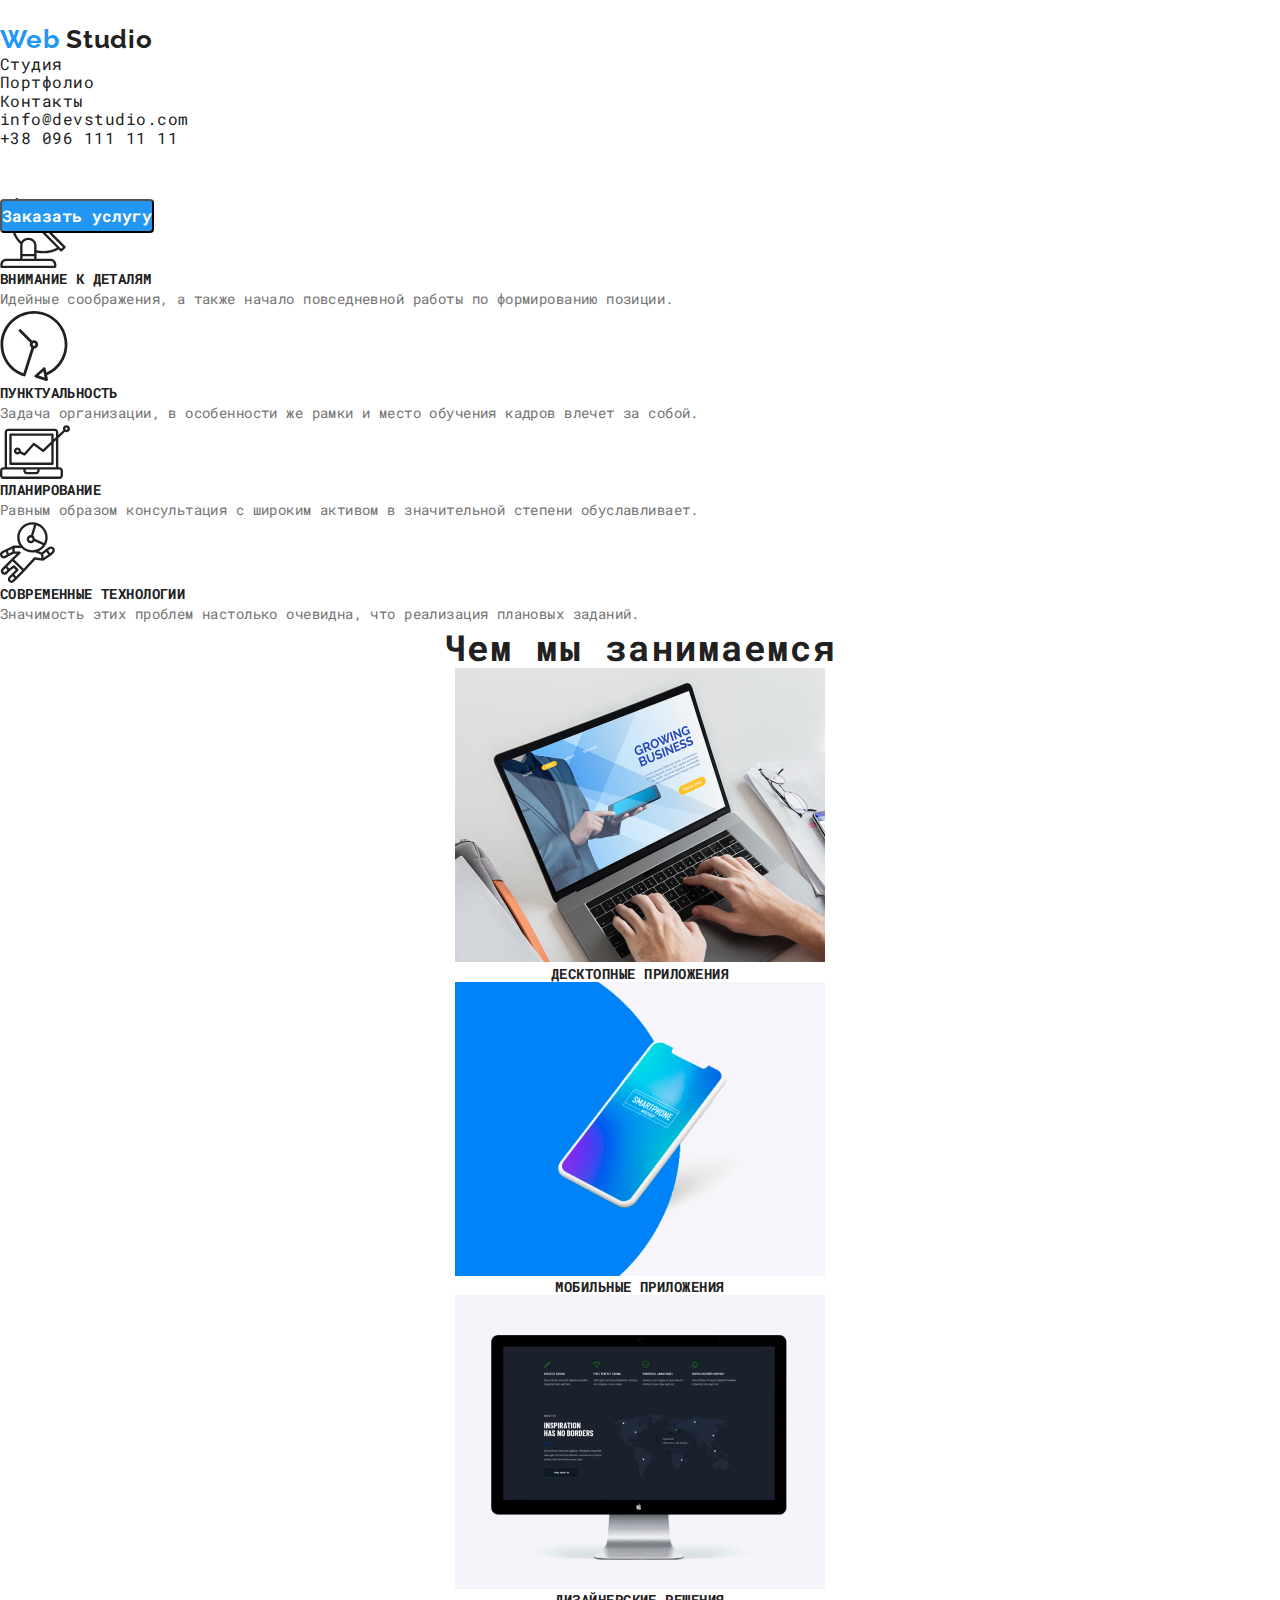
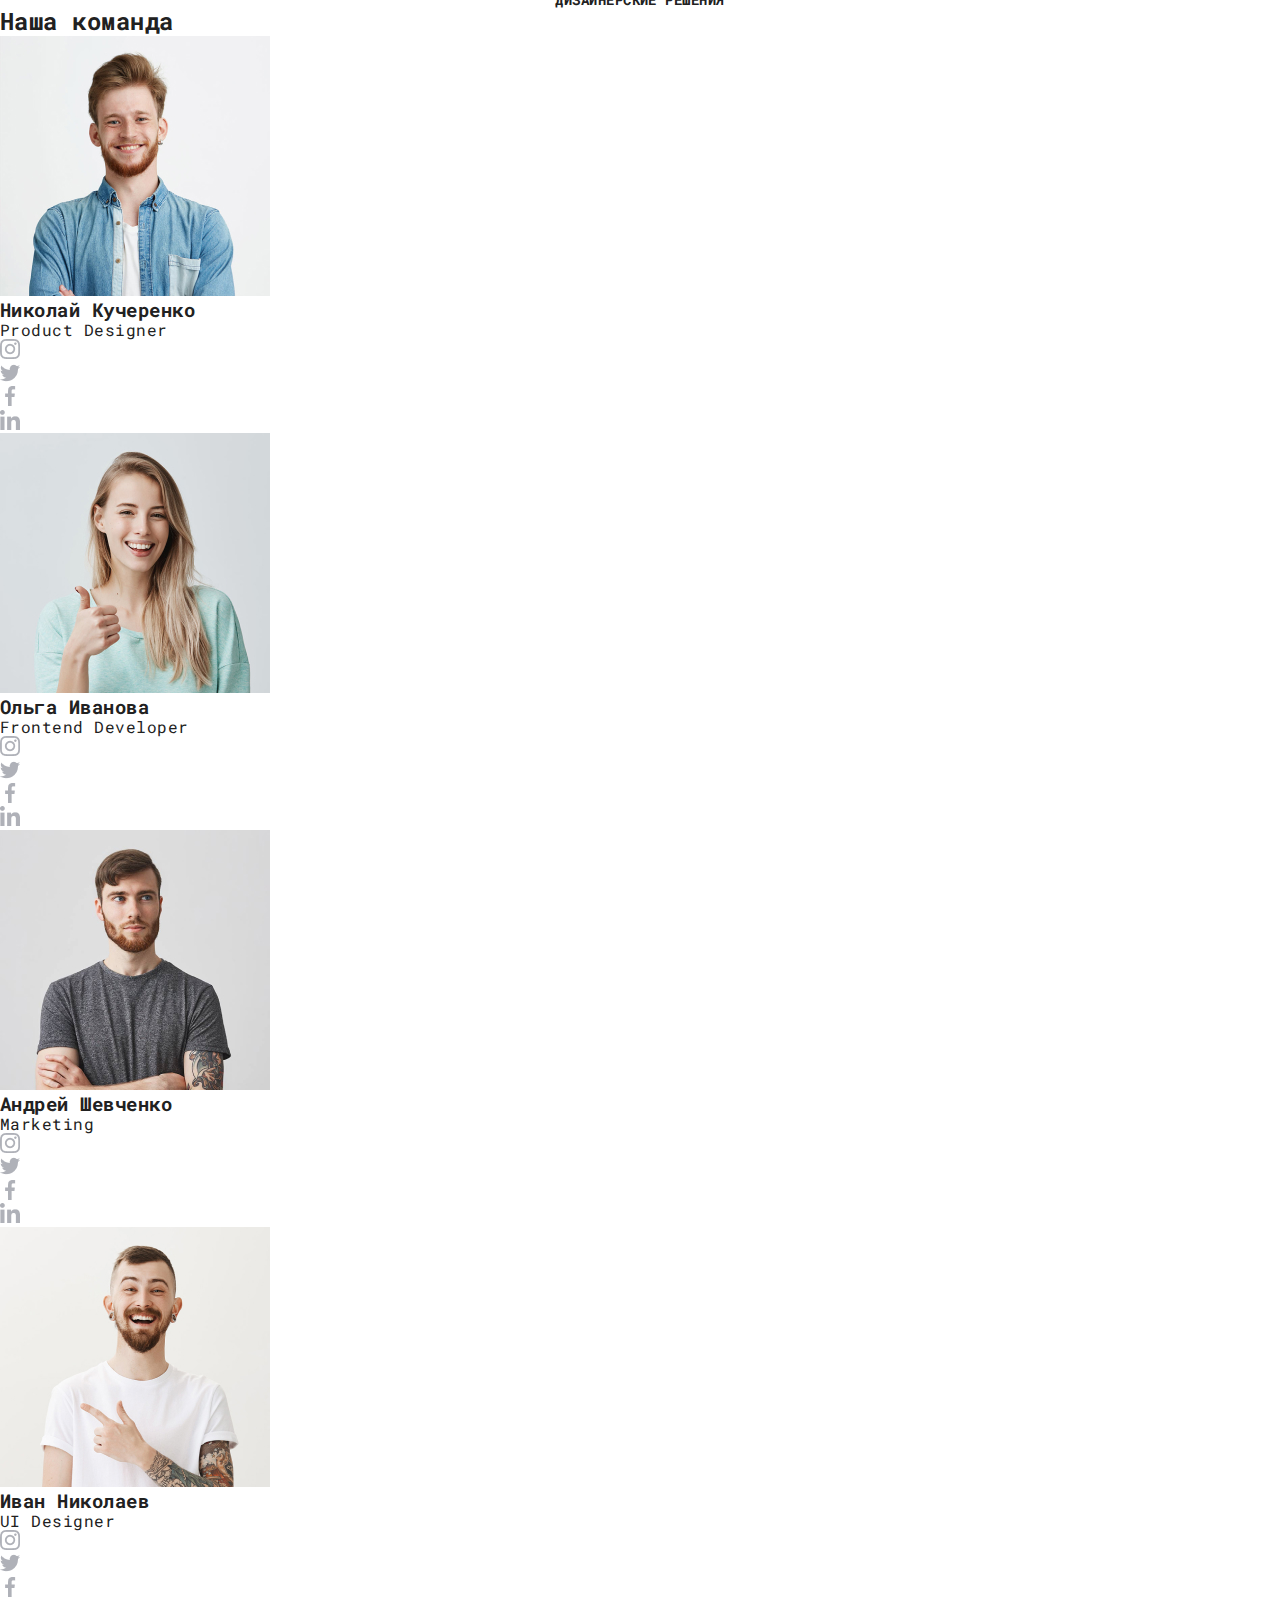
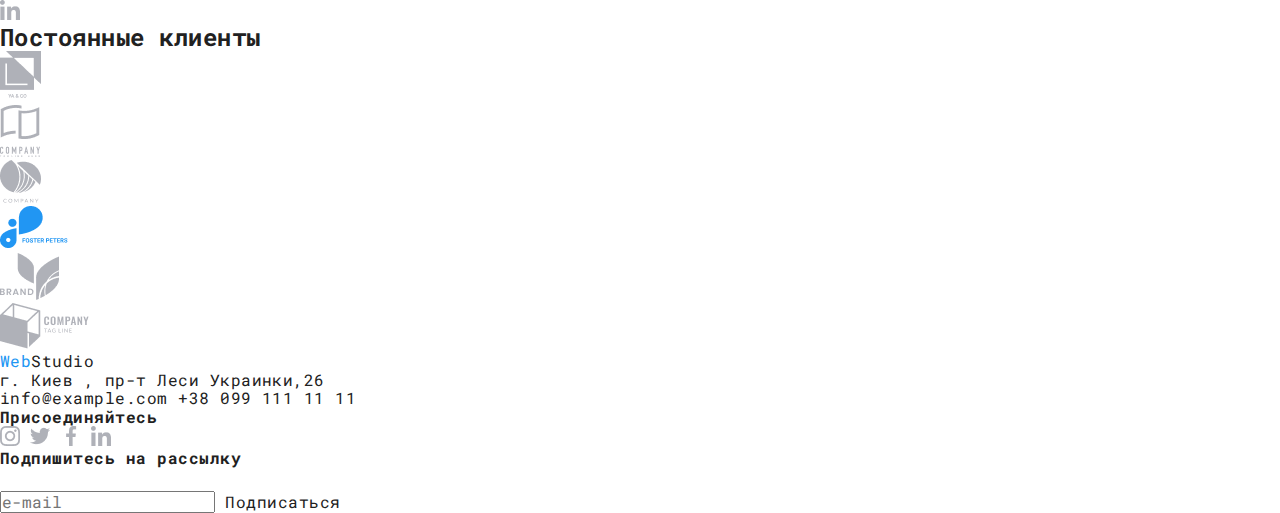
==== index.html @ 02b940c7 "make benefits class" ====
<!DOCTYPE html>
<html lang="ru">
<head>
    <meta charset="UTF-8" />
    <meta name="viewport" content="width=device-width, initial-scale=1.0" />
    <meta http-equiv="X-UA-Compatible" content="ie=edge" />
    <link rel="icon" href="./favicon.ico" type="image/x-icon">
    <link href="https://fonts.googleapis.com/css2?family=Raleway:wght@700&family=Roboto+Mono:wght@400;700&display=swap" rel="stylesheet">
    <link rel="stylesheet" href="./css/normalize.css">
    <link rel="stylesheet" href="./css/style.css">
    <title>Web Studio</title>
</head>
<body>
    <!-- Шапка сайту -->
    <header>
    <nav>
        <div class="logo">
            <!-- <img src="./images/logo.svg" alt="Логотип компанії" /> -->
            <a href="index.html" title="Main page">
                <span class="web">Web</span>
                <span class="studio">Studio</span>
            </a>
        </div>
        <ul class="list">
            <li><a href="https://ljubik.github.io/goit-markup-hw-02/index.html">Cтудия</a></li>
            <li><a href="portfolio.html">Портфолио</a></li>
            <li><a href="#contacts">Контакты</a></li>
        </ul>
        <ul class="link-contact">
            <li><a href="mailto:info@devstudio.com">info@devstudio.com</a></li>
            <li><a href="tel:+380961111111">+38 096 111 11 11</a></li>
        </ul>
    </nav>

    <section class="hero" title="Order a service">
        <!-- Тут буде стилями реалізований малюнок фону  Header_img.png-->
        <div class="wrapper">
            <h1 class="hero-high-text">Эффективные решения для вашего бизнеса</h1>
            <button class="btn-hero">Заказать услугу</button>
        </div>
    </section>
   </header>
   <!-- Основний контент -->
    <main>
        <section class="benefits" title="Benefits">
            <div class="rectangle1">
                <svg width="66" height="70" viewBox="0 0 66 70" fill="none" xmlns="http://www.w3.org/2000/svg">
                    <path
                        d="M65.3163 48.3385L46.8468 29.7337L48.8966 19.6373C49.4256 19.8438 49.9879 19.9517 50.5556 19.9558H50.5696C53.1777 19.9866 55.3169 17.8974 55.3479 15.2893C55.3788 12.6812 53.2894 10.542 50.6813 10.5111C48.0732 10.4803 45.934 12.5695 45.9031 15.1776C45.8965 15.7357 45.9888 16.2905 46.176 16.8163L35.326 18.1405L17.6276 0.35C17.4105 0.128479 17.1141 0.00247917 16.804 0C16.4977 0.00160417 16.2044 0.123521 15.9873 0.3395L12.6786 3.6295C12.2232 4.08508 12.2232 4.82358 12.6786 5.27917L14.459 7.08517C7.56162 19.7681 9.80191 35.4741 19.9703 45.7228C20.0636 45.8121 20.1718 45.8843 20.29 45.9363C20.2165 46.3311 20.1781 46.7317 20.1756 47.1333V60.6667H6.17562C2.95562 60.6705 0.346077 63.28 0.342285 66.5V68.8333C0.342285 69.4776 0.86466 70 1.50895 70H55.1756C55.8199 70 56.3423 69.4776 56.3423 68.8333V66.5C56.3385 63.28 53.729 60.6705 50.509 60.6667H36.509V54.6688C38.7021 55.1288 40.9367 55.3633 43.1776 55.3688C48.5548 55.363 53.8464 54.0225 58.5776 51.4675L60.3673 53.2677C60.5844 53.4892 60.8808 53.6152 61.191 53.6177C61.4972 53.6161 61.7905 53.4941 62.0076 53.2782L65.3163 49.9882C65.7717 49.5326 65.7717 48.7941 65.3163 48.3385ZM48.9246 13.6348C49.8383 12.726 51.3157 12.7301 52.2244 13.6437C53.1332 14.5574 53.1291 16.0348 52.2155 16.9435C51.7781 17.3785 51.1864 17.6226 50.5695 17.6225H50.5625C49.2739 17.6158 48.2345 16.5658 48.2412 15.2771C48.2445 14.6602 48.4918 14.0699 48.9291 13.6348H48.9246ZM46.1783 21.301L44.8693 27.7445L42.298 25.158L46.1783 21.301ZM44.853 19.3282L40.653 23.5037L37.4038 20.237L44.853 19.3282ZM50.509 63C52.442 63 54.009 64.567 54.009 66.5V67.6667H2.67562V66.5C2.67562 64.567 4.2426 63 6.17562 63H50.509ZM34.1756 58.3333V60.6667H22.509V58.3333H34.1756ZM22.509 56V47.1333C22.509 44.303 25.1258 42 28.3423 42C31.5588 42 34.1756 44.303 34.1756 47.1333V56H22.509ZM36.509 52.29V47.1333C36.509 43.0162 32.8456 39.6667 28.3423 39.6667C25.4306 39.622 22.7079 41.1041 21.165 43.5738C12.2887 34.2249 10.2899 20.2875 16.1805 8.82073L56.872 49.7455C50.5886 52.9419 43.3857 53.8418 36.509 52.29ZM61.2038 50.7943L59.56 49.1412L16.7923 6.11567L15.1415 4.46133L16.7923 2.81633L34.15 20.272C34.1581 20.272 34.1628 20.2872 34.171 20.293L62.8593 49.1493L61.2038 50.7943Z"
                        fill="#212121" />
                </svg>
                <h3>Внимание к деталям
                </h3>
                <p>Идейные соображения, а также начало повседневной работы по формированию позиции.</p>
            </div>
            <div class="rectangle1">
                <svg width="68" height="70" viewBox="0 0 68 70" fill="none" xmlns="http://www.w3.org/2000/svg">
                    <path
                        d="M67.4614 33.4715C67.4576 14.9819 52.4656 -0.00373771 33.9754 6.99302e-07C15.4858 0.00373911 0.500169 14.9963 0.503907 33.4859C0.507111 48.0502 9.92522 60.9413 23.7995 65.3713C23.9319 65.413 24.0697 65.4343 24.2081 65.4338C24.4719 65.4333 24.7304 65.3628 24.9573 65.2287C25.2527 65.0541 25.4732 64.7764 25.5768 64.449L34.0315 37.6521C36.3429 37.6404 38.2068 35.7568 38.1945 33.4459C38.1827 31.1345 36.2997 29.2706 33.9883 29.2824C33.3666 29.285 32.753 29.4282 32.1944 29.7011L21.0251 18.5302C20.4707 17.9951 19.5879 18.0106 19.0528 18.5644C18.5305 19.1054 18.5305 19.962 19.0528 20.503L30.2162 31.6792C29.3596 33.4277 29.8493 35.5383 31.3895 36.7303L23.3338 62.2647C7.41354 56.4002 -0.738311 38.7405 5.12618 22.8203C10.9907 6.90002 28.6503 -1.25183 44.5706 4.61266C60.4909 10.4771 68.6427 28.1374 62.7782 44.0571C59.913 51.8351 54.0261 58.1252 46.4548 61.4989L45.5842 57.3989C45.4251 56.6454 44.6844 56.1636 43.9308 56.3233C43.6931 56.3741 43.4726 56.4857 43.291 56.6475L34.8978 64.1409C34.322 64.653 34.2708 65.5347 34.7835 66.1105C34.9501 66.2974 35.1637 66.4362 35.403 66.5126L46.1188 69.9327C46.8521 70.1682 47.6377 69.765 47.8732 69.0312C47.948 68.7994 47.9603 68.5527 47.9101 68.3145L47.0545 64.2915C59.4452 59.0678 67.4902 46.918 67.4614 33.4715ZM33.9829 32.0766C34.753 32.0766 35.3779 32.7014 35.3779 33.4715C35.3779 34.2422 34.753 34.8665 33.9829 34.8665C33.2123 34.8665 32.588 34.2422 32.588 33.4715C32.588 32.7014 33.2123 32.0766 33.9829 32.0766ZM38.5774 64.5916L43.3551 60.3298L44.6737 66.543L38.5774 64.5916Z"
                        fill="#212121" />
                </svg>
                <h3>Пунктуальность
                </h3>
                <p>Задача организации, в особенности же рамки и место обучения кадров влечет за собой.</p>
            </div>
            <div class="rectangle1">
                <svg width="70" height="54" viewBox="0 0 70 54" fill="none" xmlns="http://www.w3.org/2000/svg">
                    <path
                        d="M3.49817 53.8865H59.4689C61.4007 53.8865 62.967 52.3201 62.967 50.3883V45.7241C62.967 43.7922 61.4007 42.2259 59.4689 42.2259H58.3028V13.1468L64.9262 6.87241C66.4635 7.63023 68.3242 7.17018 69.3302 5.78151C70.3369 4.3934 70.1957 2.48205 68.9966 1.25678C67.7975 0.031505 65.8901 -0.151261 64.4798 0.824059C63.0701 1.79995 62.569 3.64981 63.2933 5.2036L58.3028 9.93444V7.2442C58.3028 5.31235 56.7365 3.74603 54.8046 3.74603H8.16239C6.23054 3.74603 4.66422 5.31235 4.66422 7.2442V42.2259H3.49817C1.56632 42.2259 0 43.7922 0 45.7241V50.3883C0 52.3201 1.56632 53.8865 3.49817 53.8865ZM66.4652 2.57998C67.1091 2.57998 67.6312 3.10208 67.6312 3.74603C67.6312 4.38998 67.1091 4.91209 66.4652 4.91209C65.8212 4.91209 65.2991 4.38998 65.2991 3.74603C65.2991 3.10208 65.8212 2.57998 66.4652 2.57998ZM6.99634 7.2442C6.99634 6.60025 7.51844 6.07814 8.16239 6.07814H54.8046C55.4486 6.07814 55.9707 6.60025 55.9707 7.2442V12.1413L53.6386 14.3573V9.57631C53.6386 8.93236 53.1165 8.41026 52.4725 8.41026H10.4945C9.85055 8.41026 9.32845 8.93236 9.32845 9.57631V38.7277C9.32845 39.3717 9.85055 39.8938 10.4945 39.8938H52.4725C53.1165 39.8938 53.6386 39.3717 53.6386 38.7277V17.5651L55.9707 15.3554V42.2259H6.99634V7.2442ZM17.4908 22.4029C15.9131 22.3984 14.5279 23.4494 14.1083 24.9702C13.6886 26.491 14.3383 28.104 15.6951 28.909C17.0513 29.7141 18.7793 29.512 19.9129 28.4148L23.9662 30.4486C24.4371 30.6843 25.0081 30.5739 25.3583 30.1804L33.9745 20.487L42.4443 26.8337C42.8987 27.1742 43.5329 27.1378 43.9452 26.7477L51.3065 19.7748V37.5617H11.6606V10.7424H51.3065V16.5618L43.0564 24.3746L34.5154 17.9716C34.0303 17.6083 33.3476 17.6766 32.9445 18.1293L24.2099 27.9571L20.9446 26.3241C20.9685 26.1841 20.9833 26.0429 20.989 25.9011C20.989 23.9693 19.4227 22.4029 17.4908 22.4029ZM18.6569 25.9011C18.6569 26.5451 18.1348 27.0672 17.4908 27.0672C16.8469 27.0672 16.3248 26.5451 16.3248 25.9011C16.3248 25.2572 16.8469 24.735 17.4908 24.735C18.1348 24.735 18.6569 25.2572 18.6569 25.9011ZM25.6532 44.558H37.3138V45.7241C37.3138 46.368 36.7917 46.8901 36.1477 46.8901H26.8193C26.1753 46.8901 25.6532 46.368 25.6532 45.7241V44.558ZM2.33211 45.7241C2.33211 45.0801 2.85422 44.558 3.49817 44.558H23.3211V45.7241C23.3211 47.6559 24.8874 49.2222 26.8193 49.2222H36.1477C38.0796 49.2222 39.6459 47.6559 39.6459 45.7241V44.558H59.4689C60.1128 44.558 60.6349 45.0801 60.6349 45.7241V50.3883C60.6349 51.0322 60.1128 51.5543 59.4689 51.5543H3.49817C2.85422 51.5543 2.33211 51.0322 2.33211 50.3883V45.7241Z"
                        fill="#212121" />
                </svg>
                <h3>
                    Планирование
                </h3>
                <p>Равным образом консультация с широким активом в значительной степени обуславливает.</p>
            </div>
            <div class="rectangle1">
                <svg width="55" height="61" viewBox="0 0 55 61" fill="none" xmlns="http://www.w3.org/2000/svg">
                    <path
                        d="M54.0635 25.9739C53.4347 25.1257 52.5119 24.5797 51.4642 24.4326C50.4118 24.2833 49.3734 24.5598 48.5334 25.2026L45.7952 27.3014L45.794 27.3027L41.6428 30.4025L38.6724 29.2195C43.9691 26.843 47.6711 21.5451 47.6711 15.3943C47.6711 7.03147 40.8401 0.227417 32.4436 0.227417C24.047 0.227417 17.2161 7.03147 17.2161 15.3943C17.2161 18.4254 18.1226 21.244 19.6662 23.6158L13.6204 23.5633C13.6168 23.5633 13.6134 23.5633 13.6099 23.5633C13.5911 23.5633 13.5761 23.5726 13.5586 23.5739C13.4431 23.5785 13.3298 23.6019 13.2191 23.6416C13.1911 23.6521 13.162 23.658 13.1352 23.6707C13.1212 23.6765 13.1071 23.6776 13.0932 23.6846L6.02075 27.1765C6.01952 27.1765 6.01843 27.1765 6.01843 27.1776L1.8766 29.1693C1.83107 29.1891 1.78445 29.2159 1.73892 29.2463C0.0880191 30.3452 -0.474314 32.5037 0.429958 34.2676C0.911763 35.2057 1.73195 35.8964 2.73999 36.2125C3.12856 36.3338 3.52518 36.3934 3.91949 36.3934C4.55305 36.3934 5.18074 36.2382 5.75578 35.9314L8.79154 34.3167L13.7441 31.7594L16.7122 31.7418L4.80844 43.5884C4.80735 43.5897 4.80612 43.5897 4.80489 43.5908L1.87647 46.5074C1.18466 47.1958 0.8043 48.1092 0.8043 49.0835C0.8043 50.0566 1.18466 50.9723 1.87647 51.6619C2.587 52.3689 3.52149 52.7236 4.45598 52.7236C5.3917 52.7236 6.32495 52.3689 7.03782 51.6619L9.91251 48.7989L13.7206 45.9556L15.6912 47.918L11.8375 51.7552C11.8364 51.7564 11.8352 51.7564 11.834 51.7575L8.90556 54.6742C8.21375 55.3626 7.8334 56.276 7.8334 57.2503C7.8334 58.2233 8.21375 59.1391 8.90556 59.8287C9.6161 60.5357 10.5518 60.8903 11.4863 60.8903C12.4208 60.8903 13.3565 60.5357 14.0681 59.8287L16.9977 56.912L21.6842 52.2453C21.6854 52.2441 21.6854 52.243 21.6865 52.2418L23.8951 50.0542L23.8869 50.046C23.9008 50.0321 23.9207 50.0273 23.9347 50.0123L35.2353 37.6349L42.8281 38.7153C42.8829 38.7235 42.9377 38.7269 42.9925 38.7269C43.1338 38.7269 43.2702 38.6931 43.402 38.643C43.4406 38.629 43.4743 38.6103 43.5106 38.5917C43.5526 38.5706 43.5968 38.559 43.6366 38.5322L50.6659 33.8655C50.6916 33.848 50.7055 33.82 50.73 33.8014C50.758 33.7793 50.793 33.77 50.8186 33.7454L53.5999 31.1401C55.0471 29.7841 55.2466 27.5628 54.0635 25.9739ZM4.66024 33.8722C4.28111 34.0753 3.85058 34.116 3.43878 33.9854C3.03039 33.8583 2.69912 33.5794 2.50538 33.2026C2.15305 32.5165 2.35718 31.6811 2.97433 31.2297L5.84793 29.8472L6.53974 31.869L6.83027 32.7183L4.66024 33.8722ZM12.3102 29.8741L8.92333 31.6241L8.36456 29.9907L7.96328 28.817L12.3967 26.6282L12.3102 29.8741ZM45.3402 15.3919C45.3402 17.4009 44.8607 19.2957 44.03 20.9908L34.8832 16.8363C34.7875 15.5821 34.1366 14.4843 33.1589 13.8005L36.3614 3.16856C41.5626 4.82302 45.3402 9.67524 45.3402 15.3919ZM19.5519 15.3919C19.5519 8.31596 25.3363 2.55837 32.446 2.55837C32.9991 2.55837 33.5403 2.60499 34.0759 2.67267L30.9433 13.0714C30.9014 13.0702 30.8617 13.0585 30.8185 13.0585C28.5597 13.0585 26.7222 14.8902 26.7222 17.142C26.7222 19.3936 28.5597 21.2254 30.8185 21.2254C32.3375 21.2254 33.65 20.3866 34.3582 19.1592L42.8073 22.9976C40.4564 26.1616 36.6938 28.2255 32.4459 28.2255C25.3363 28.2255 19.5519 22.4679 19.5519 15.3919ZM32.5814 17.142C32.5814 18.1068 31.7903 18.892 30.8185 18.892C29.8467 18.892 29.0556 18.1068 29.0556 17.142C29.0556 16.1771 29.8467 15.3919 30.8185 15.3919C31.7903 15.3919 32.5814 16.1771 32.5814 17.142ZM5.39183 50.0075C4.87503 50.5196 4.03843 50.5185 3.52286 50.0087C3.2743 49.7602 3.13785 49.4324 3.13785 49.0835C3.13785 48.7358 3.2743 48.408 3.52286 48.1619L5.6274 46.0653L7.48941 47.9192L5.39183 50.0075ZM12.4222 58.1744C11.9054 58.6865 11.0677 58.6878 10.552 58.1756C10.3034 57.927 10.1669 57.5993 10.1669 57.2504C10.1669 56.9027 10.3034 56.5749 10.552 56.3288L12.6579 54.2311L13.5388 55.1073L14.5211 56.085L12.4222 58.1744ZM20.0383 50.5862C20.0371 50.5873 20.036 50.5873 20.0348 50.5886L16.1742 54.4386L15.2933 53.5624L14.311 52.5847L18.168 48.7451C18.168 48.7451 18.168 48.7451 18.168 48.744C18.1692 48.7428 18.1703 48.7428 18.1715 48.7417C18.259 48.6542 18.3139 48.5492 18.3676 48.4454C18.3828 48.4151 18.4119 48.3894 18.4248 48.3579C18.461 48.2681 18.4667 48.1713 18.4808 48.0767C18.4878 48.023 18.5112 47.9729 18.5112 47.918C18.5112 47.8398 18.4831 47.764 18.4669 47.6869C18.4529 47.6169 18.4529 47.5457 18.426 47.4781C18.3817 47.3685 18.3058 47.2717 18.2265 47.1771C18.2044 47.1514 18.1962 47.1187 18.1717 47.0942C18.1717 47.0942 18.1717 47.0942 18.1705 47.0942C18.1692 47.0931 18.1692 47.0907 18.1681 47.0896L14.6529 43.5895C14.6156 43.5522 14.5677 43.537 14.5257 43.5056C14.464 43.4577 14.4045 43.4134 14.3356 43.3795C14.2691 43.3469 14.2014 43.327 14.1314 43.3083C14.0568 43.2872 13.9845 43.271 13.9063 43.2651C13.835 43.2604 13.7686 43.2674 13.6975 43.2756C13.6193 43.2849 13.5459 43.2954 13.47 43.3199C13.3964 43.3433 13.3312 43.3794 13.2635 43.4179C13.2203 43.4424 13.1714 43.4506 13.1305 43.481L9.25133 46.3767L7.28077 44.4144L12.5285 39.1946L22.0674 48.576L20.0383 50.5862ZM34.9544 35.2373C34.9207 35.2326 34.8891 35.2455 34.8553 35.2431C34.7701 35.2385 34.6885 35.2444 34.6034 35.2583C34.5369 35.2699 34.4739 35.2828 34.4108 35.3049C34.3362 35.3306 34.2685 35.3656 34.1996 35.4076C34.1343 35.4473 34.0748 35.4892 34.0176 35.5417C33.9896 35.5662 33.9558 35.578 33.9301 35.6059L23.6527 46.8621L14.185 37.5507L20.3825 31.386C20.8387 30.931 20.841 30.1924 20.386 29.7351C20.1562 29.5052 19.854 29.392 19.5519 29.3933V29.3922L14.6984 29.4213L14.7591 25.905L21.5492 25.9633C24.3166 28.7937 28.176 30.5589 32.446 30.5589C33.4027 30.5589 34.3361 30.4598 35.2448 30.2906C35.3323 30.3606 35.4186 30.4318 35.5284 30.4761L40.7995 32.5761L41.1331 34.2351L41.5228 36.1717L34.9544 35.2373ZM43.7944 35.6269L43.1096 32.219L46.2736 29.8565L47.102 30.9554L48.3445 32.6051L43.7944 35.6269ZM52.0055 29.4341L50.1726 31.1515L48.1356 28.4471L49.9544 27.053C50.2938 26.7917 50.7221 26.6855 51.1421 26.7403C51.5644 26.7998 51.9378 27.0203 52.1921 27.3621C52.6658 28.0003 52.5853 28.8905 52.0055 29.4341Z"
                        fill="#212121" />
                </svg>
                <h3>
                    Современные технологии
                </h3>
                <p>Значимость этих проблем настолько очевидна, что реализация плановых заданий.</p>
            </div>
        </section>

        <section class="we-do" title="What we do?">
            <h2>Чем мы занимаемся</h2>
            <figure>
                <img src="./images/box1.png" alt="Зображення ноутбука">
                    <figcaption>Десктопные приложения</figcaption>
            </figure>
            <figure>
                <img src="./images/box2.png" alt="Зображення мобільного">
                    <figcaption>Мобильные приложения</figcaption>
            </figure>
            <figure>
                <img src="./images/box3.png" alt="Зображення монітора">
                    <figcaption>Дизайнерские решения</figcaption>
            </figure>
        </section>

        <section class="team" title="Team">
            <h2>Наша команда</h2>
            <ul>
                <li>
            <div class="card">
                <img src="./images/img1.jpg" alt="Николай Кучеренко">
                    <H3> Николай Кучеренко</H3>
                    <p lang="en">Product Designer</p>
                    <ul>
                        <li><a href="https://instagram.com/" aria-label="Instagram" target="_blank" rel="noopener noreferrer"><img src="./images/instagram.png" alt="Instagram"></a></li>
                        <li><a href="https://twitter.com/" aria-label="Twitter" target="_blank" rel="noopener noreferrer"><img src="./images/twitter.png" alt="Twitter"></a></li>
                        <li><a href="https://facebook.com/" aria-label="Facebook" target="_blank" rel="noopener noreferrer"><img src="./images/facebook.png" alt="Facebook"></a></li>
                        <li><a href="https://linkedin.com/" aria-label="Linkedin" target="_blank" rel="noopener noreferrer"><img src="./images/linkedin.png" alt="Linkedin"></a></li>
                    </ul>
            </div>
            </li>
            <li><div class="card">
                <img src="./images/img2.jpg" alt="Ольга Иванова">
                    <H3> Ольга Иванова</H3>
                    <p lang="en">Frontend Developer</p>
                    <ul>
                        <li><a href="https://instagram.com/" aria-label="Instagram" target="_blank" rel="noopener noreferrer"><img src="./images/instagram.png" alt="Instagram"></a></li>
                        <li><a href="https://twitter.com/" aria-label="Twitter" target="_blank" rel="noopener noreferrer"><img src="./images/twitter.png" alt="Twitter"></a></li>
                        <li><a href="https://facebook.com/" aria-label="Facebook" target="_blank" rel="noopener noreferrer"><img src="./images/facebook.png" alt="Facebook"></a></li>
                        <li><a href="https://linkedin.com/" aria-label="Linkedin" target="_blank" rel="noopener noreferrer"><img src="./images/linkedin.png" alt="Linkedin"></a></li>
                    </ul>
            </div></li>
            <li><div class="card">
                <img src="./images/img3.jpg" alt="Андрей Шевченко">
                    <H3> Андрей Шевченко</H3>
                    <p lang="en">Marketing</p>
                    <ul>
                        <li><a href="https://instagram.com/" aria-label="Instagram" target="_blank" rel="noopener noreferrer"><img src="./images/instagram.png" alt="Instagram"></a></li>
                        <li><a href="https://twitter.com/" aria-label="Twitter" target="_blank" rel="noopener noreferrer"><img src="./images/twitter.png" alt="Twitter"></a></li>
                        <li><a href="https://facebook.com/" aria-label="Facebook" target="_blank" rel="noopener noreferrer"><img src="./images/facebook.png" alt="Facebook"></a></li>
                        <li><a href="https://linkedin.com/" aria-label="Linkedin" target="_blank" rel="noopener noreferrer"><img src="./images/linkedin.png" alt="Linkedin"></a></li>
                    </ul>
            </div></li>
            <li><div class="card">
                <img src="./images/img4.jpg" alt="Иван Николаев">
                <H3> Иван Николаев</H3>
                <p lang="en">UI Designer</p>
                <ul>
                    <li><a href="https://instagram.com/" aria-label="Instagram" target="_blank" rel="noopener noreferrer"><img src="./images/instagram.png" alt="Instagram"></a></li>
                    <li><a href="https://twitter.com/" aria-label="Twitter" target="_blank" rel="noopener noreferrer"><img src="./images/twitter.png" alt="Twitter"></a></li>
                    <li><a href="https://facebook.com/" aria-label="Facebook" target="_blank" rel="noopener noreferrer"><img src="./images/facebook.png" alt="Facebook"></a></li>
                    <li><a href="https://linkedin.com/" aria-label="Linkedin" target="_blank" rel="noopener noreferrer"><img src="./images/linkedin.png" alt="Linkedin"></a></li>
                </ul>
            </div></li>
            </ul>
        </section>
        <section title="Clients">
            <h2>Постоянные клиенты</h2>
            <ul>
                <li><a href="#" target="_blank" rel="noopener noreferrer"><img src="./images/cl_logo1.png" alt="Logo Clients"></a></li>
                <li><a href="#" target="_blank" rel="noopener noreferrer"><img src="./images/cl_logo2.png" alt="Logo Clients"></a></li>
                <li><a href="#" target="_blank" rel="noopener noreferrer"><img src="./images/cl_logo3.png" alt="Logo Clients"></a></li>
                <li><a href="#" target="_blank" rel="noopener noreferrer"><img src="./images/cl_logo4.png" alt="Logo Clients"></a></li>
                <li><a href="#" target="_blank" rel="noopener noreferrer"><img src="./images/cl_logo5.png" alt="Logo Clients"></a></li>
                <li><a href="#" target="_blank" rel="noopener noreferrer"><img src="./images/cl_logo6.png" alt="Logo Clients"></a></li>
            </ul>

        </section>
    </main>
<!-- Нижня частина сайту -->
    <footer id="contacts">
    <a href="index.html"  title="Main page"><span class="web">Web</span><span class="studio">Studio</span><br></a>
    <address>г. Киев , пр-т Леси Украинки,26</address>
    <a href="mailto:info@example.com">info@example.com</a> 
    <a href="tel:380991111111">+38 099 111 11 11</a>
    <h4>Присоединяйтесь</h4>
        <a href="https://instagram.com/" target="_blank" rel="noopener noreferrer"><img src="./images/instagram.png" alt="Instagram"></a>
        <a href="https://twitter.com/" target="_blank" rel="noopener noreferrer"><img src="./images/twitter.png" alt="Twitter"></a>
        <a href="https://facebook.com/" target="_blank" rel="noopener noreferrer"><img src="./images/facebook.png" alt="Facebook"></a>
        <a href="https://linkedin.com/" target="_blank" rel="noopener noreferrer"><img src="./images/linkedin.png" alt="Linkedin"></a>
        <h4>Подпишитесь на рассылку</h4>
        <form action="/" id="usrform">
            <input type="text" placeholder="e-mail" name="usrname">
            <span class="btn-subscribe"><a href="#">Подписаться <img src="./images/icon_telegram.svg" alt="icon telegram" width="40" height="40"></a></span>
        </form>
    </footer>
</body>
</html>
---- css/style.css ----
* {
  margin: 0;
  padding: 0;
}

/* font-family: 'Raleway', sans-serif;
font-family: 'Roboto Mono', monospace; */

:root {
  --accent-color: red;
  --dark-color: #212121;
  --body-color: #757575;
  --link-color: #2196f3;
  --light-color: #ffffff;
}

body {
  font-family: "Roboto Mono", monospace;
  font-style: normal;
  font-weight: normal;
  letter-spacing: 0.03em;
  color: var(--dark-color);
}

a {
  text-decoration: none;
  color: var(--dark-color);
}

a:hover,
a:focus {
  color: var(--link-color);
}

header {
  width: 1600px;
  height: 80px;
  left: 0px;
  top: 0px;
  margin-top: 24px;
  margin-bottom: 24px;

  /* background: #ffffff; */
}

.nav {
}

.logo {
  font-family: "Raleway", sans-serif;
  font-style: normal;
  font-weight: bold;
  font-size: 26px;
  line-height: 1.192;
  letter-spacing: 0.03em;
  /* position: absolute; */
  left: 215px;
  top: 24px;
}

.web {
  color: var(--link-color);
}

.studio {
  color: var(--dark-color);
}

.list {
  list-style: none;
  left: 453px;
  top: 32px;
}

.link-contact {
}

.hero {
  position: absolute;
  width: 1600px;
  height: 600px;
  margin-bottom: 94px;
  left: 0px;
  top: 80px;
  /* background: rgba(47, 48, 58, 0.8); */
}

.wrapper {
  font-family: "Roboto Mono", monospace;
  font-style: normal;
  letter-spacing: 0.06em;
  text-align: center;
  color: var(--light-color);
}

.hero-high-text {
  font-weight: 900;
  font-size: 44px;
  line-height: 1.363;
  text-transform: uppercase;
}

.btn-hero {
  font-weight: bold;
  font-size: 16px;
  line-height: 1.875;
  display: flex;
  align-items: center;
  color: var(--light-color);

  border-radius: 4px;
  background: var(--link-color);
}

.benefits {
  margin-top: 94px;
}

.benefits p {
  font-size: 14px;
  line-height: 1.71;
  letter-spacing: 0.03em;
  color: var(--body-color);
}

.benefits h3 {
  font-weight: bold;
  font-size: 14px;
  line-height: 1.143;
  letter-spacing: 0.03em;
  text-transform: uppercase;
  color: var (--dark-color);
}

.Rectangle1 {
  /* width: 270px;
  height: 120px;
  left: 215px;
  top: 774px; */

  background: #f5f4fa;
  border-radius: 4px;
}

.we-do {
  font-weight: bold;
  text-align: center;
  letter-spacing: 0.03em;
}

.we-do h2 {
  font-size: 36px;
  line-height: 1.167;
  letter-spacing: 0.03em;
}

.we-do figcaption {
  font-size: 14px;
  line-height: 1.143;
  text-transform: uppercase;
}

.team {
}

address {
  font-style: normal;
}
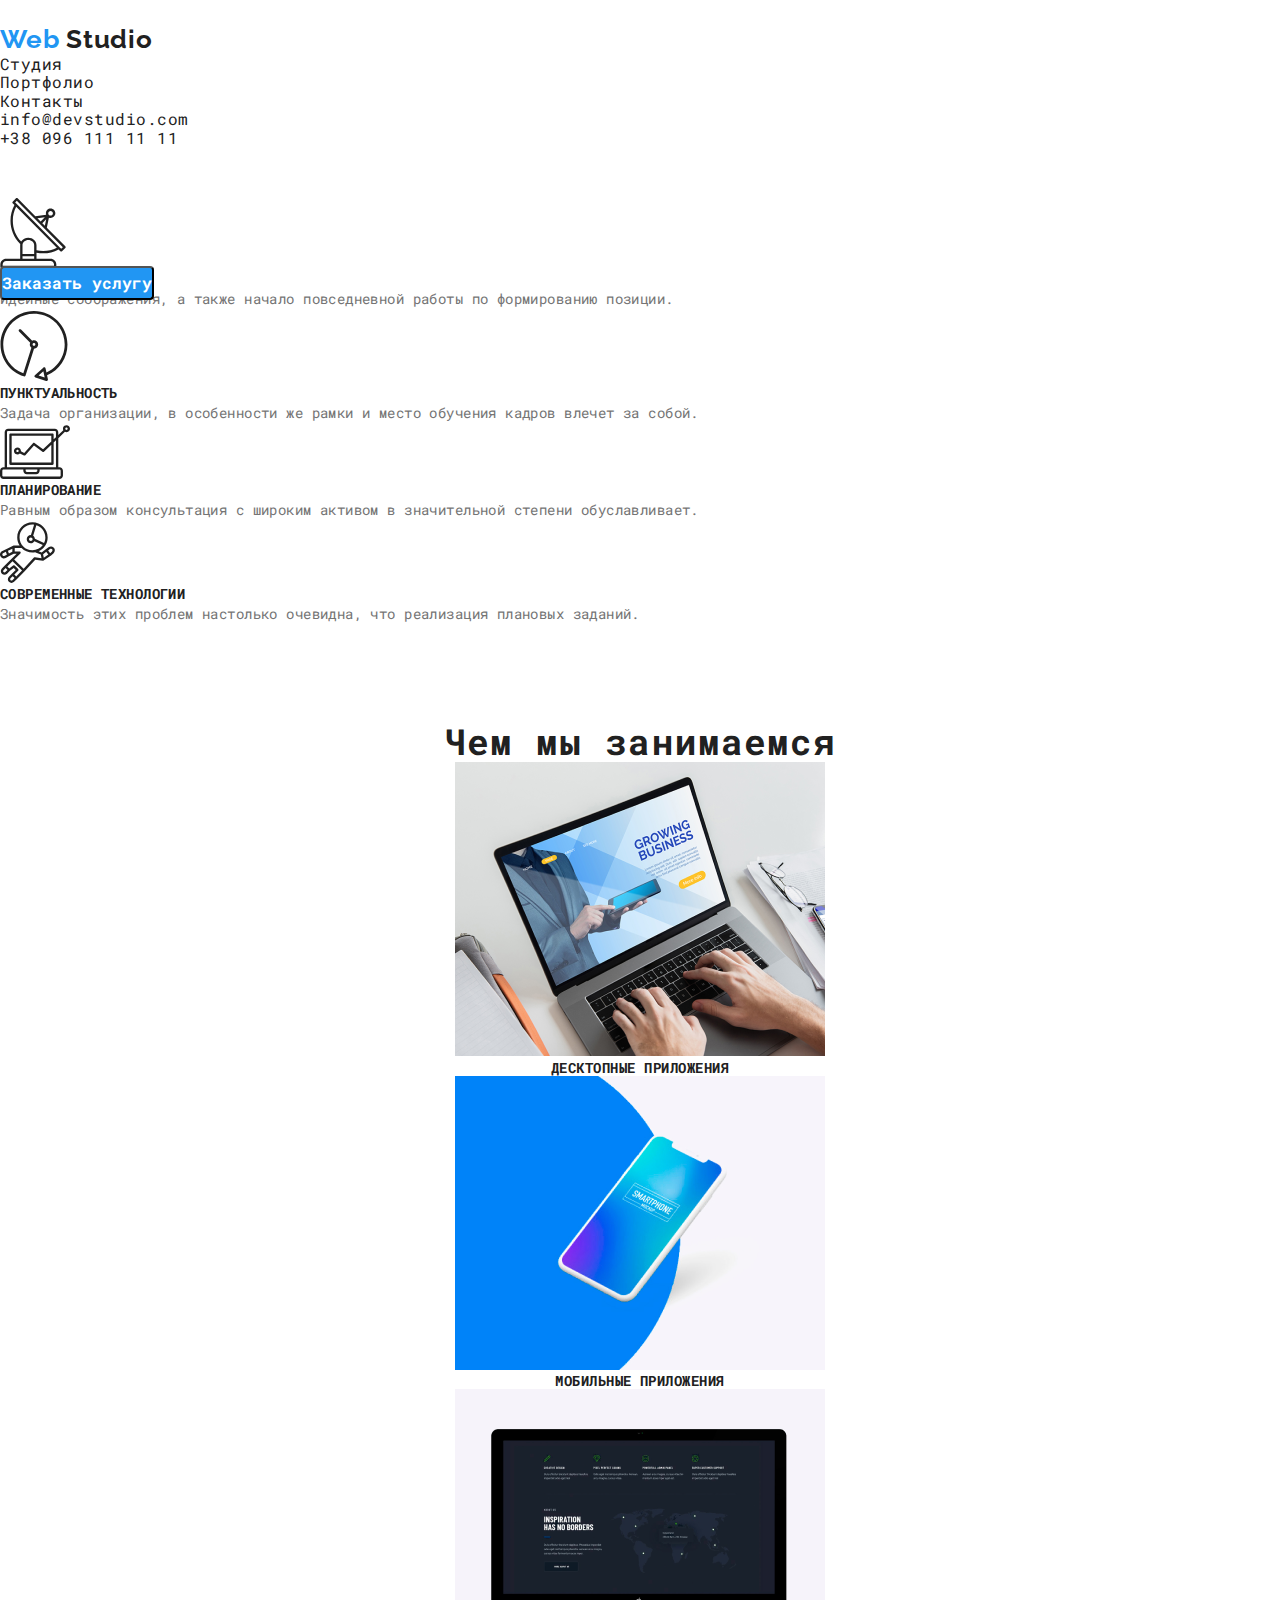
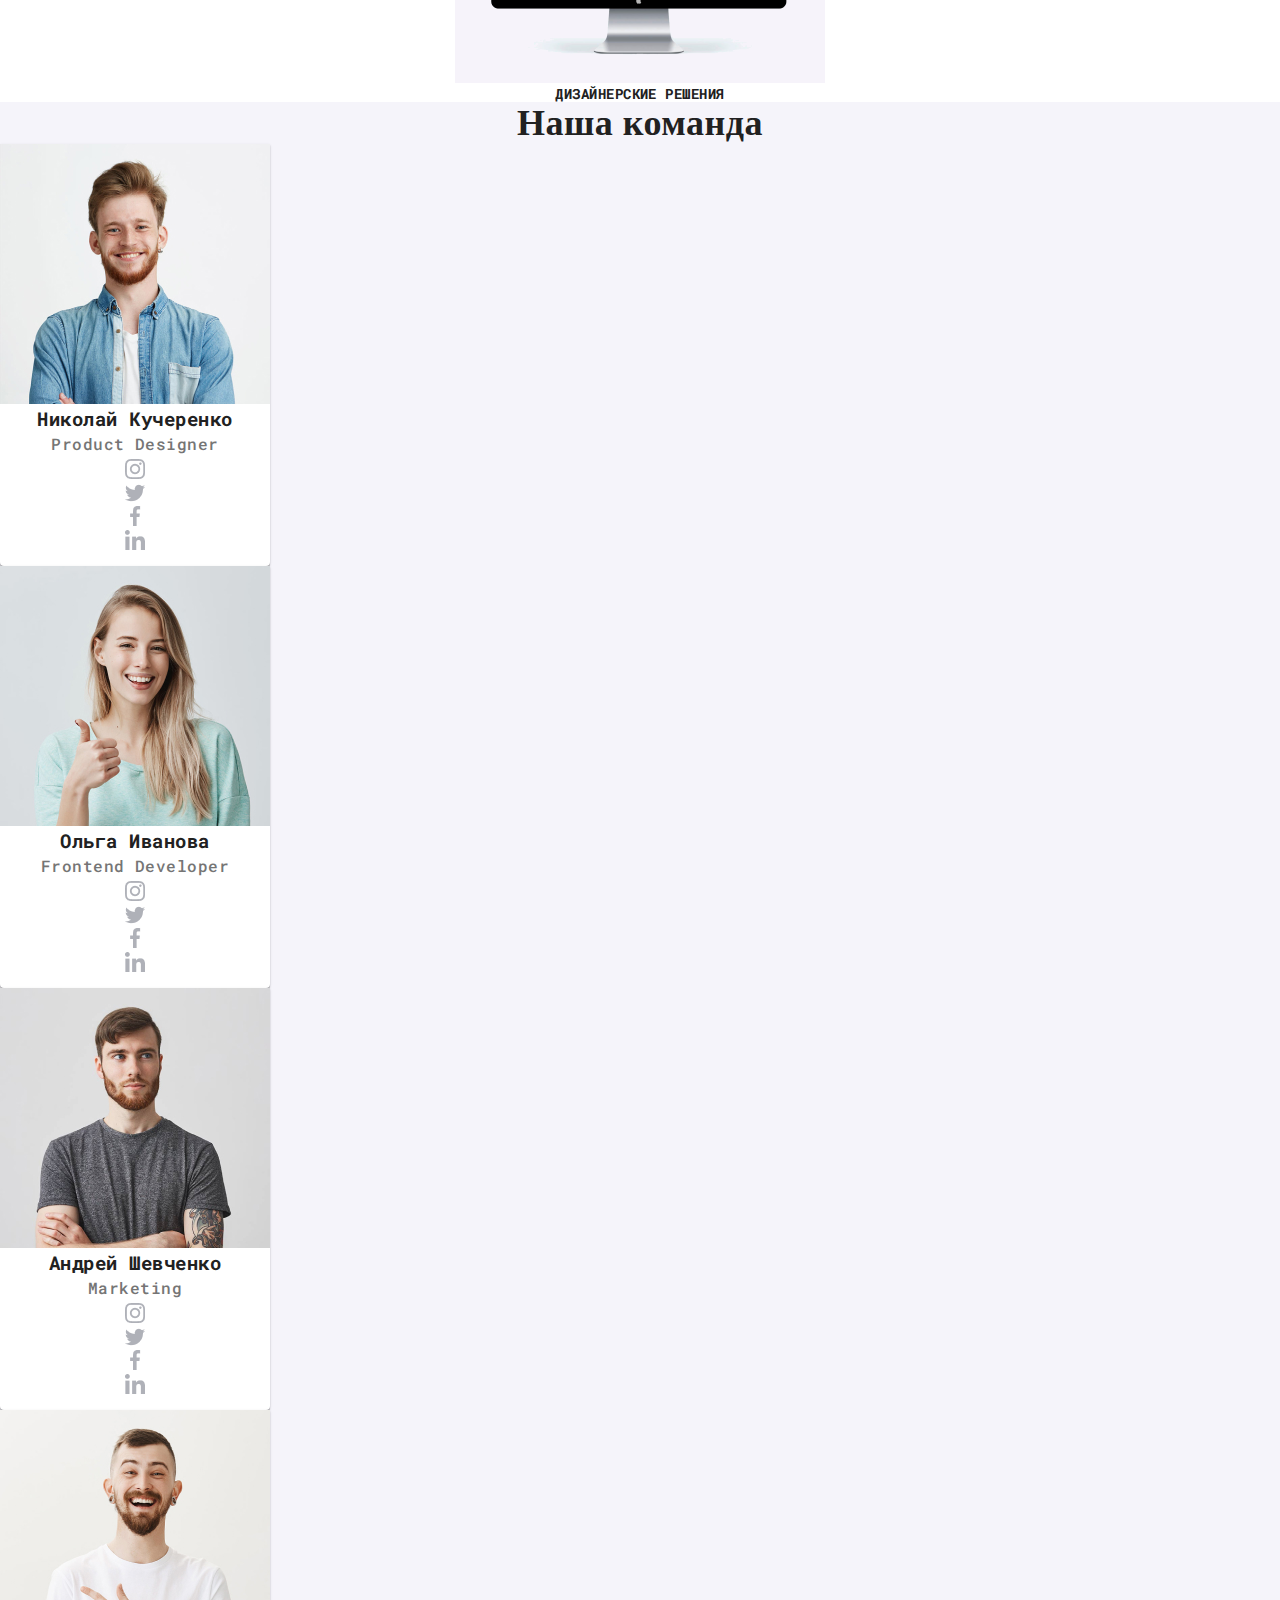
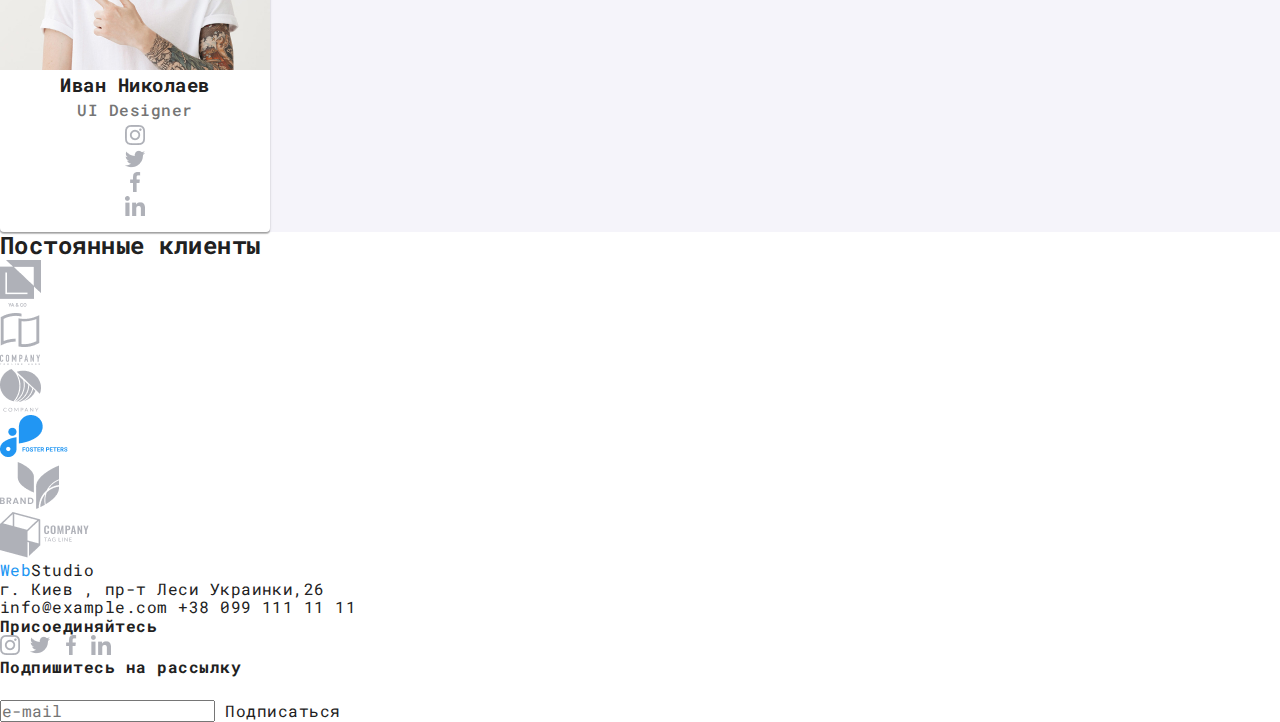
==== commit f630d777: "make team section" ====
--- a/index.html
+++ b/index.html
@@ -42,6 +42,7 @@
    </header>
    <!-- Основний контент -->
     <main>
+        <!-- розділ benefits -->
         <section class="benefits" title="Benefits">
             <div class="rectangle1">
                 <svg width="66" height="70" viewBox="0 0 66 70" fill="none" xmlns="http://www.w3.org/2000/svg">
@@ -86,7 +87,7 @@
                 <p>Значимость этих проблем настолько очевидна, что реализация плановых заданий.</p>
             </div>
         </section>
-
+        <!-- розділ we-do -->
         <section class="we-do" title="What we do?">
             <h2>Чем мы занимаемся</h2>
             <figure>
@@ -102,9 +103,9 @@
                     <figcaption>Дизайнерские решения</figcaption>
             </figure>
         </section>
-
+        <!-- розділ team -->
         <section class="team" title="Team">
-            <h2>Наша команда</h2>
+            <h2 class="team-h-text">Наша команда</h2>
             <ul>
                 <li>
             <div class="card">
@@ -154,7 +155,8 @@
             </div></li>
             </ul>
         </section>
-        <section title="Clients">
+        <!-- розділ сlients -->
+        <section class="clients" title="Clients">
             <h2>Постоянные клиенты</h2>
             <ul>
                 <li><a href="#" target="_blank" rel="noopener noreferrer"><img src="./images/cl_logo1.png" alt="Logo Clients"></a></li>
--- a/css/style.css
+++ b/css/style.css
@@ -81,7 +81,7 @@
   height: 600px;
   margin-bottom: 94px;
   left: 0px;
-  top: 80px;
+  /* top: 80px; */
   /* background: rgba(47, 48, 58, 0.8); */
 }
 
@@ -114,6 +114,7 @@
 
 .benefits {
   margin-top: 94px;
+  margin-bottom: 94px;
 }
 
 .benefits p {
@@ -161,6 +162,45 @@
 }
 
 .team {
+  /* position: absolute;
+  width: 1600px;
+  height: 702px;
+  left: 0px;
+  top: 1599px; */
+  background: #f5f4fa;
+
+  text-align: center;
+  letter-spacing: 0.03em;
+}
+
+.team-h-text {
+  font-family: Roboto;
+  font-style: normal;
+  font-weight: bold;
+  font-size: 36px;
+  line-height: 1.167;
+
+  color: var(--dark-color);
+  /* margin-top: 94px;
+  margin-bottom: 50px; */
+}
+
+.card {
+  width: 270px;
+  height: 422px;
+  /* margin-top: 180px;
+  margin-bottom: 256px; */
+
+  background: #ffffff;
+  box-shadow: 0px 2px 1px rgba(0, 0, 0, 0.2), 0px 1px 1px rgba(0, 0, 0, 0.14), 0px 1px 3px rgba(0, 0, 0, 0.12);
+  border-radius: 0px 0px 4px 4px;
+}
+
+.card p {
+  font-weight: 500;
+  font-size: 16px;
+  line-height: 1.875;
+  color: var(--body-color);
 }
 
 address {
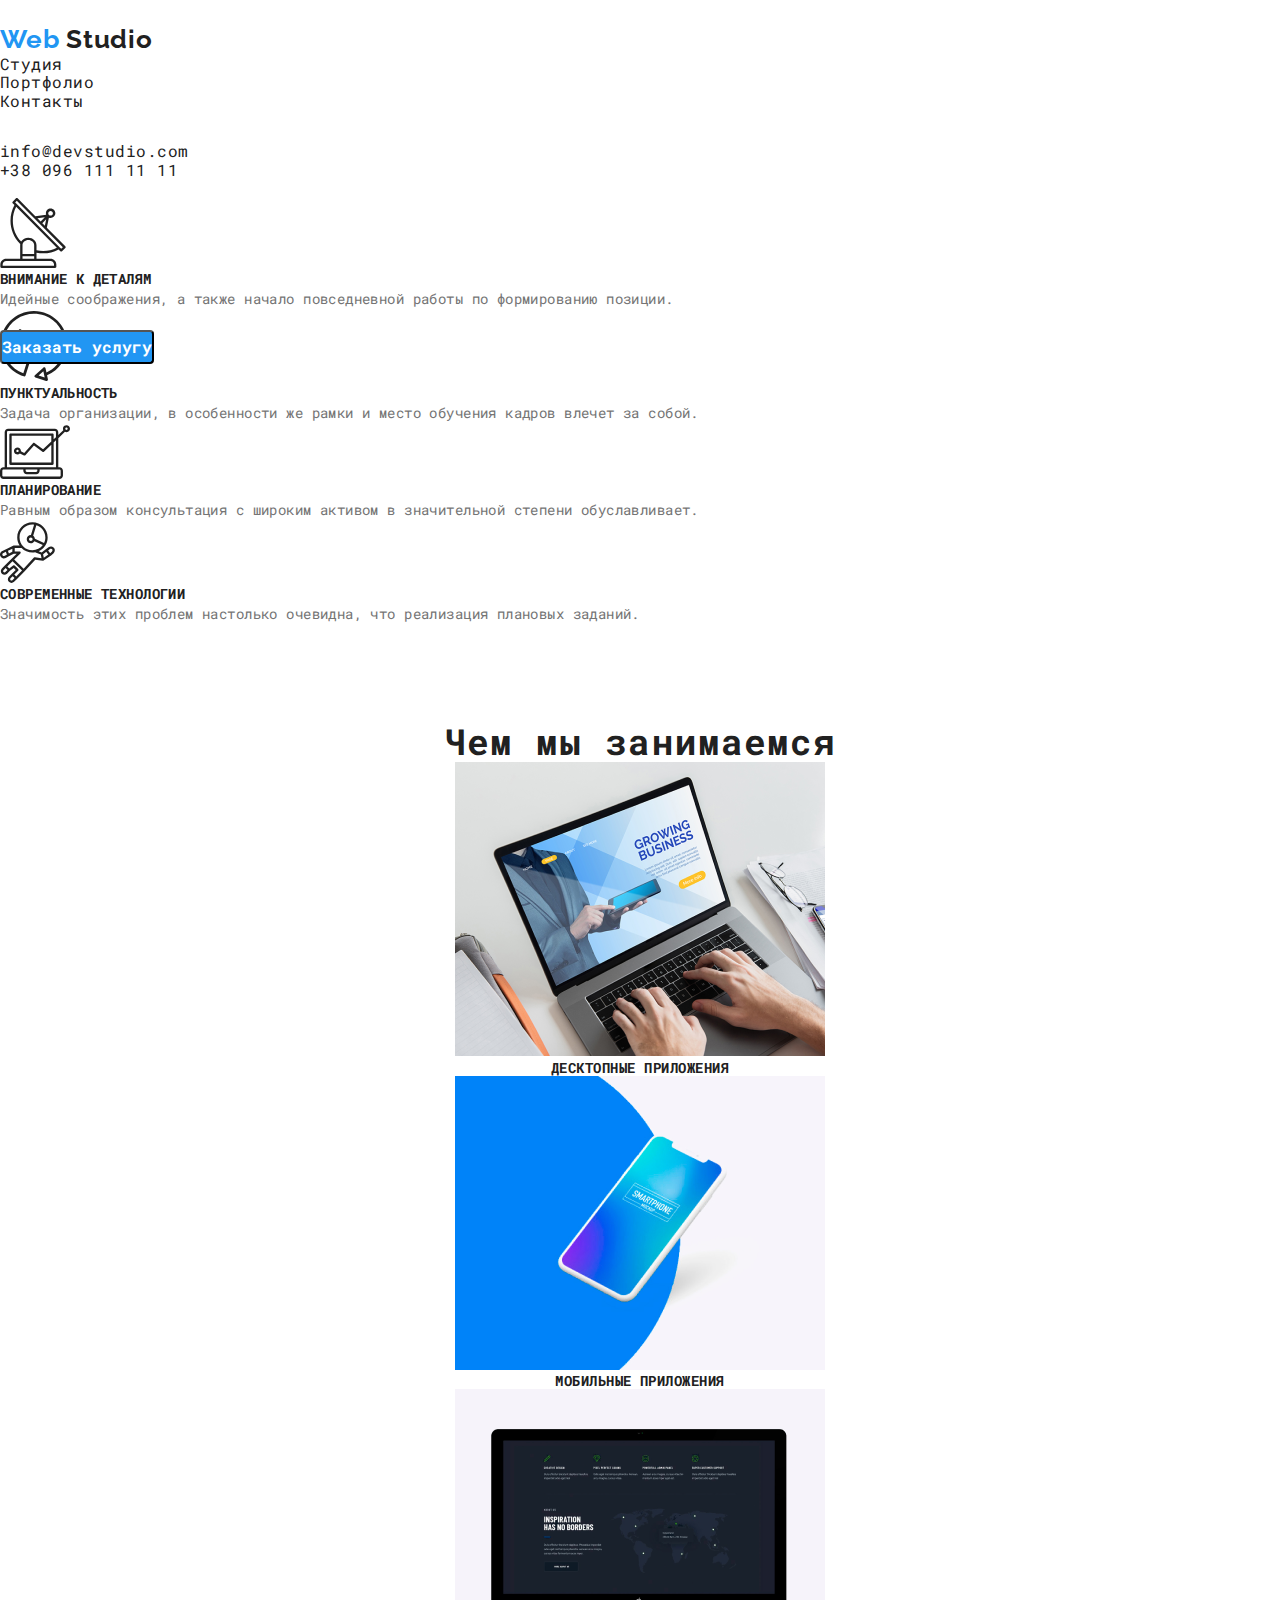
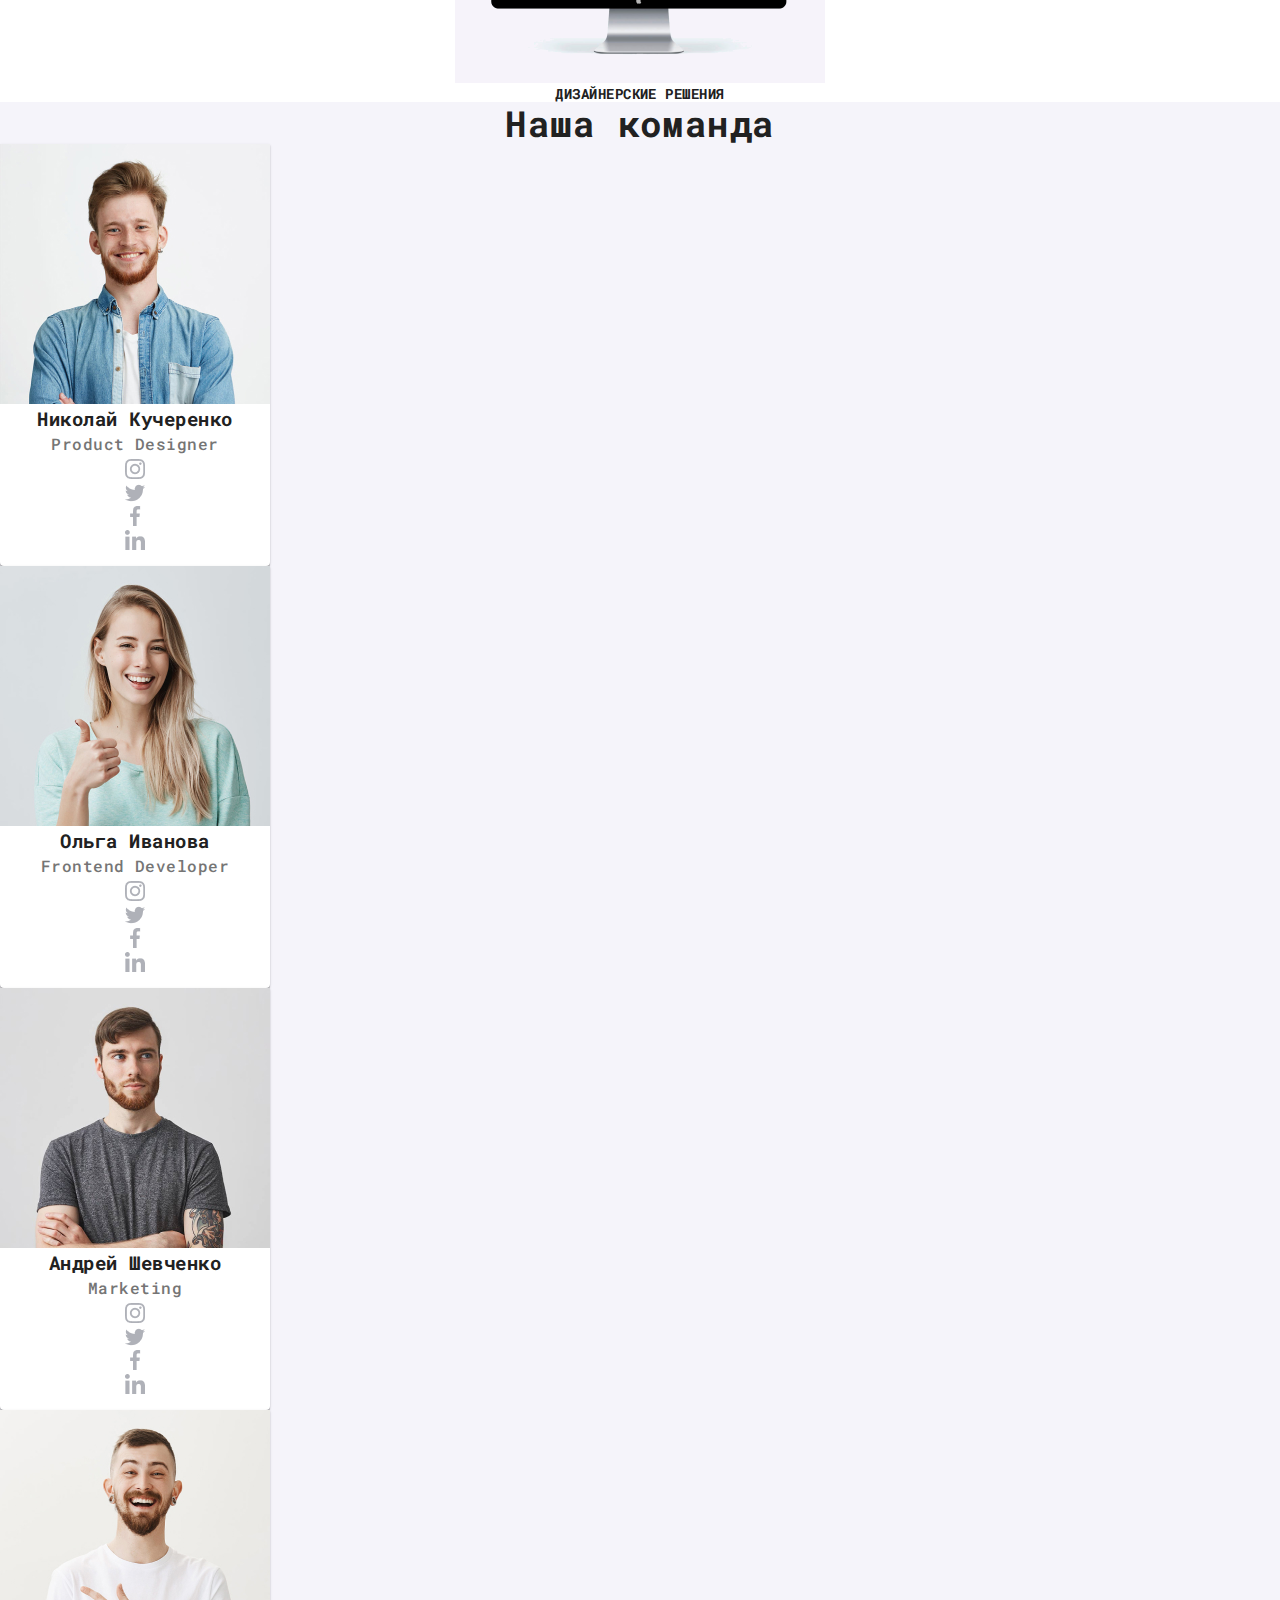
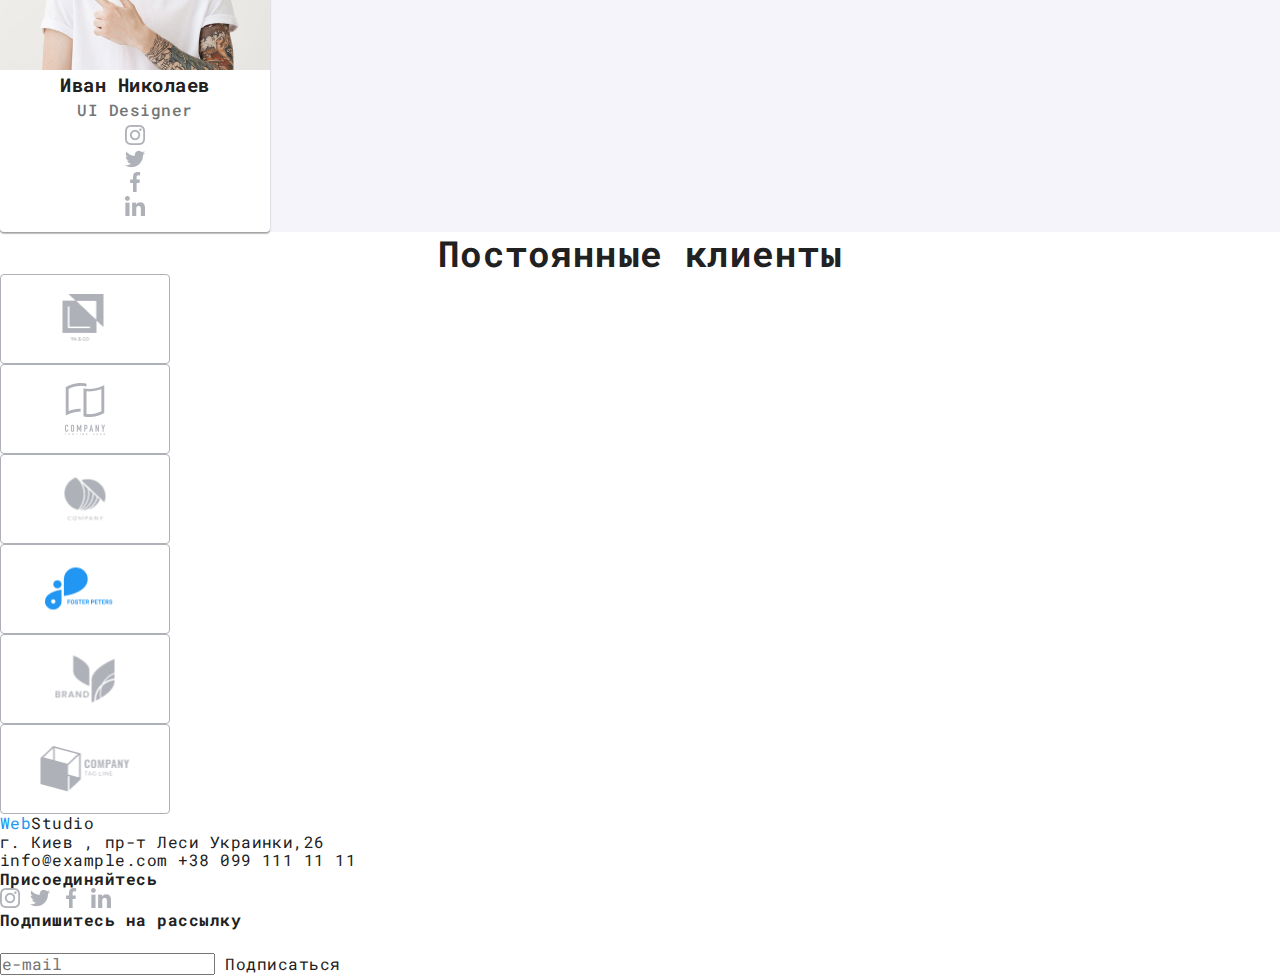
==== commit b3d42e99: "make clients centered image clients-card" ====
--- a/index.html
+++ b/index.html
@@ -11,7 +11,7 @@
     <title>Web Studio</title>
 </head>
 <body>
-    <!-- Шапка сайту -->
+    <!-- Шапка сайту, навігація -->
     <header>
     <nav>
         <div class="logo">
@@ -31,7 +31,7 @@
             <li><a href="tel:+380961111111">+38 096 111 11 11</a></li>
         </ul>
     </nav>
-
+    <!-- розділ hero -->
     <section class="hero" title="Order a service">
         <!-- Тут буде стилями реалізований малюнок фону  Header_img.png-->
         <div class="wrapper">
@@ -157,14 +157,14 @@
         </section>
         <!-- розділ сlients -->
         <section class="clients" title="Clients">
-            <h2>Постоянные клиенты</h2>
+            <h2 class="clients-h-text">Постоянные клиенты</h2>
             <ul>
-                <li><a href="#" target="_blank" rel="noopener noreferrer"><img src="./images/cl_logo1.png" alt="Logo Clients"></a></li>
-                <li><a href="#" target="_blank" rel="noopener noreferrer"><img src="./images/cl_logo2.png" alt="Logo Clients"></a></li>
-                <li><a href="#" target="_blank" rel="noopener noreferrer"><img src="./images/cl_logo3.png" alt="Logo Clients"></a></li>
-                <li><a href="#" target="_blank" rel="noopener noreferrer"><img src="./images/cl_logo4.png" alt="Logo Clients"></a></li>
-                <li><a href="#" target="_blank" rel="noopener noreferrer"><img src="./images/cl_logo5.png" alt="Logo Clients"></a></li>
-                <li><a href="#" target="_blank" rel="noopener noreferrer"><img src="./images/cl_logo6.png" alt="Logo Clients"></a></li>
+                <li class="clients-card"><a href="#" target="_blank" rel="noopener noreferrer"><img src="./images/cl_logo1.png" alt="Logo Clients"></a></li>
+                <li class="clients-card"><a href="#" target="_blank" rel="noopener noreferrer"><img src="./images/cl_logo2.png" alt="Logo Clients"></a></li>
+                <li class="clients-card"><a href="#" target="_blank" rel="noopener noreferrer"><img src="./images/cl_logo3.png" alt="Logo Clients"></a></li>
+                <li class="clients-card"><a href="#" target="_blank" rel="noopener noreferrer"><img src="./images/cl_logo4.png" alt="Logo Clients"></a></li>
+                <li class="clients-card"><a href="#" target="_blank" rel="noopener noreferrer"><img src="./images/cl_logo5.png" alt="Logo Clients"></a></li>
+                <li class="clients-card"><a href="#" target="_blank" rel="noopener noreferrer"><img src="./images/cl_logo6.png" alt="Logo Clients"></a></li>
             </ul>
 
         </section>
--- a/css/style.css
+++ b/css/style.css
@@ -44,6 +44,8 @@
 }
 
 .nav {
+  margin-top: 32px;
+  margin-bottom: 32px;
 }
 
 .logo {
@@ -73,6 +75,8 @@
 }
 
 .link-contact {
+  margin-top: 32px;
+  margin-bottom: 32px;
 }
 
 .hero {
@@ -173,13 +177,13 @@
   letter-spacing: 0.03em;
 }
 
-.team-h-text {
-  font-family: Roboto;
+.team-h-text,
+.clients-h-text {
+  font-family: "Roboto Mono", monospace;
   font-style: normal;
   font-weight: bold;
   font-size: 36px;
   line-height: 1.167;
-
   color: var(--dark-color);
   /* margin-top: 94px;
   margin-bottom: 50px; */
@@ -203,6 +207,35 @@
   color: var(--body-color);
 }
 
+.clients {
+  text-align: center;
+  letter-spacing: 0.03em;
+}
+
+.clients-card {
+  width: 170px;
+  height: 90px;
+  border: 1px solid #afb1b8;
+  box-sizing: border-box;
+  border-radius: 4px;
+  position: relative; /* Для центрування */
+}
+
+.clients-card img {
+  /* Центрування в блоці ає бути в батьківському position: relative */
+  position: absolute;
+  top: 50%;
+  left: 50%;
+  margin-right: -50%;
+  transform: translate(-50%, -50%);
+}
+
+.clients-card:hover,
+.clients-card:focus {
+  color: var(--link-color);
+  border: 1px solid var(--link-color);
+}
+
 address {
   font-style: normal;
 }
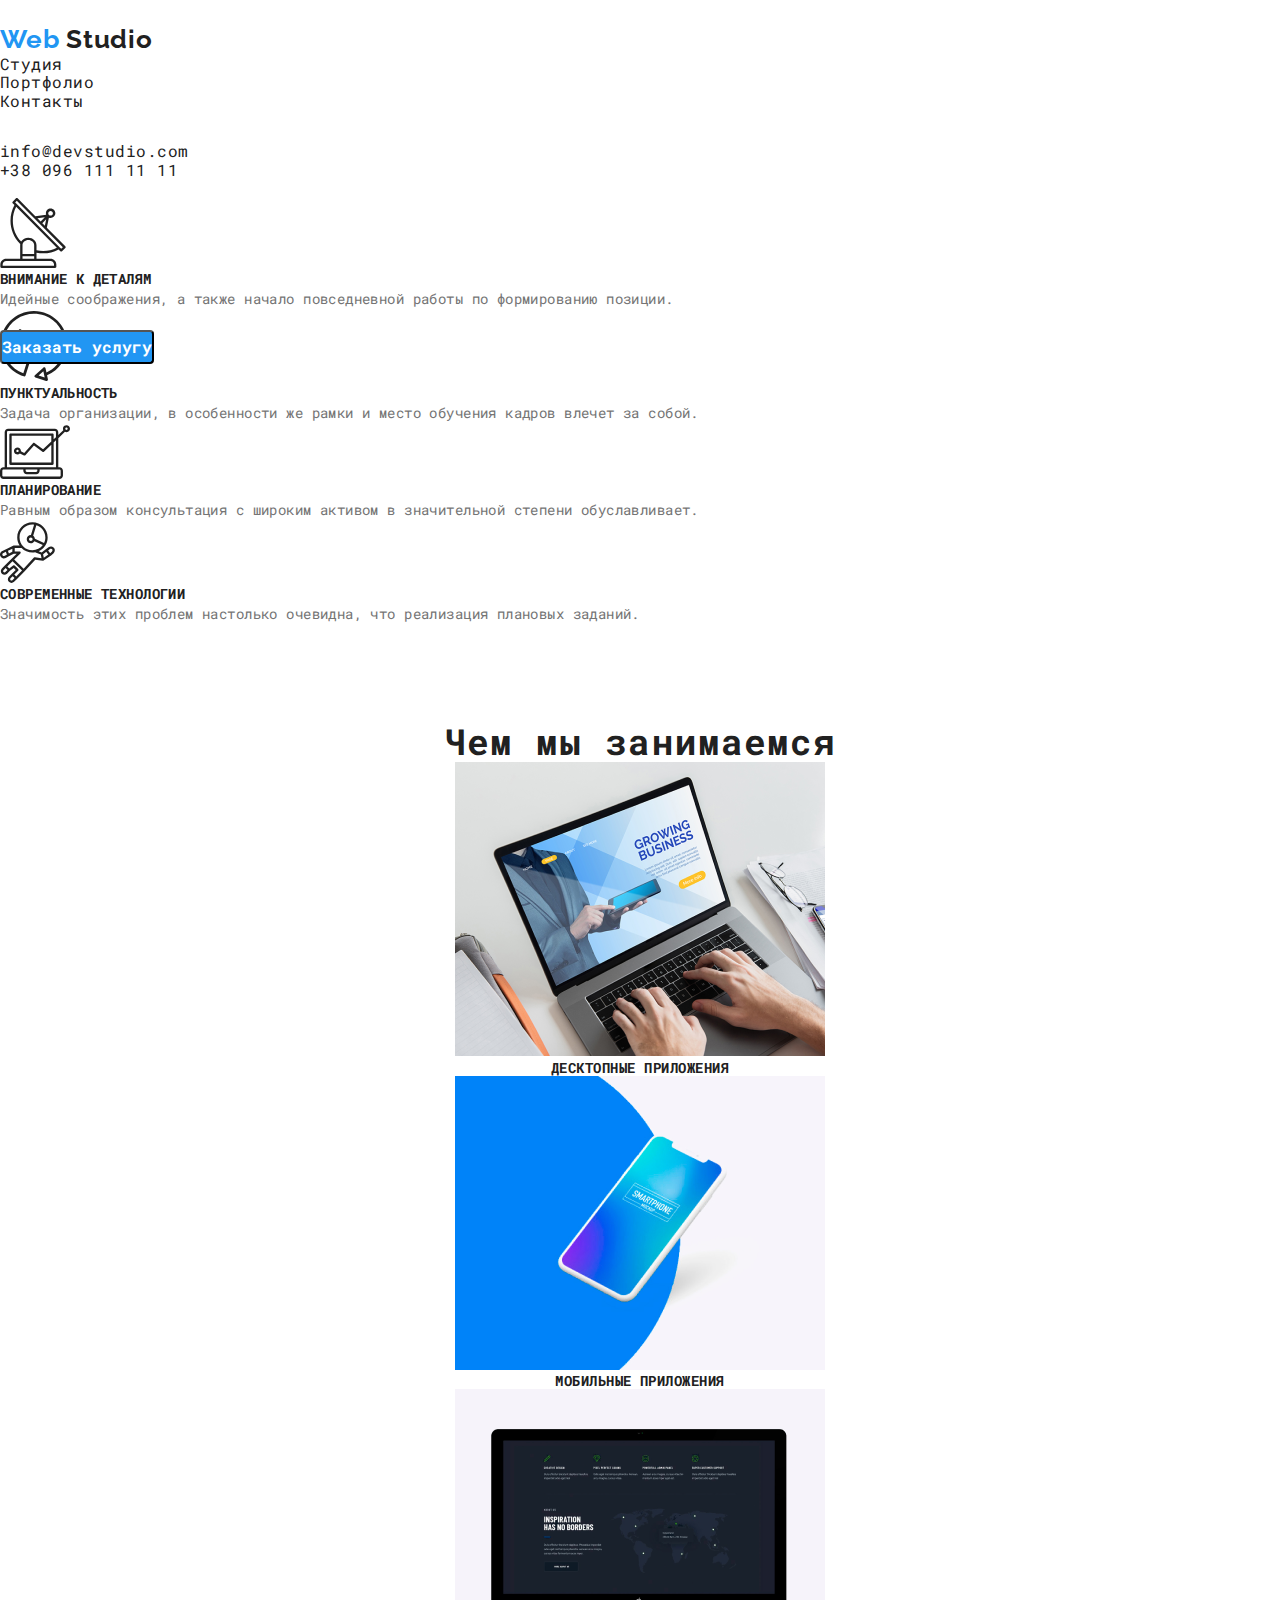
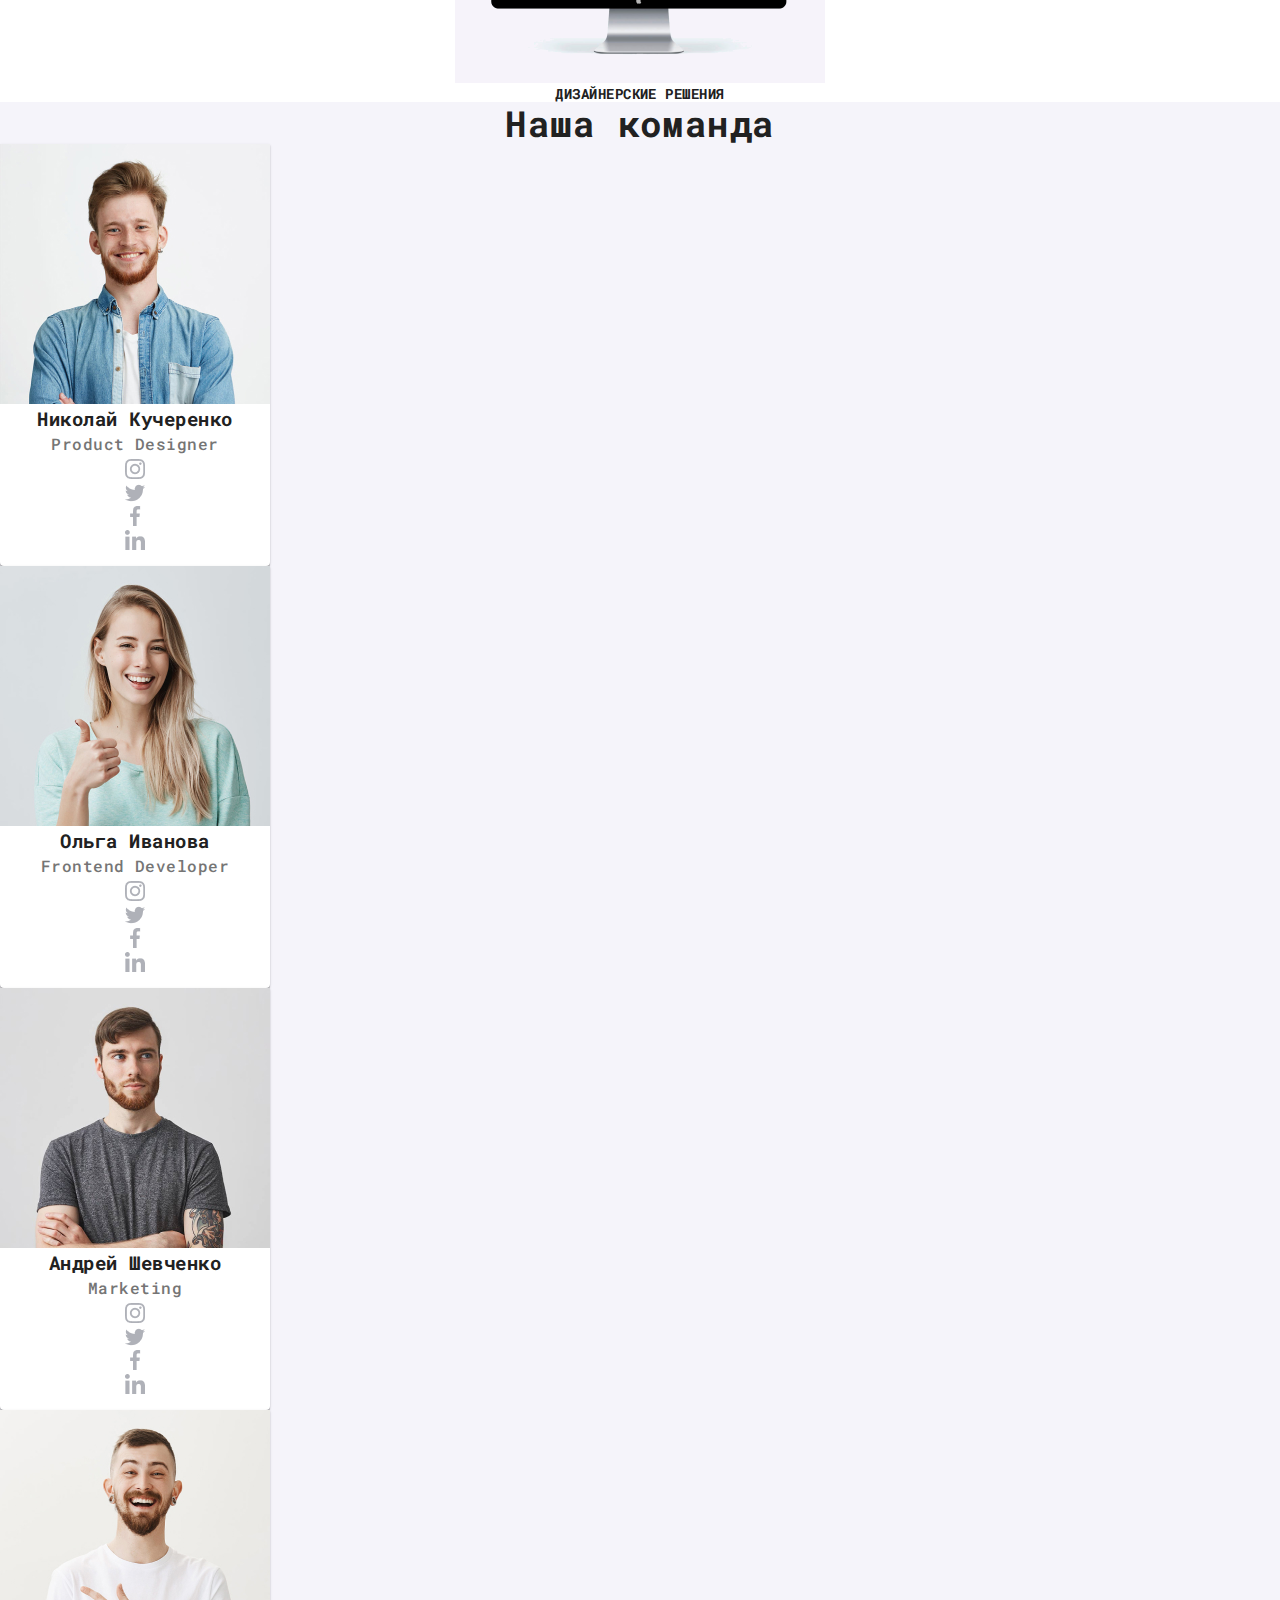
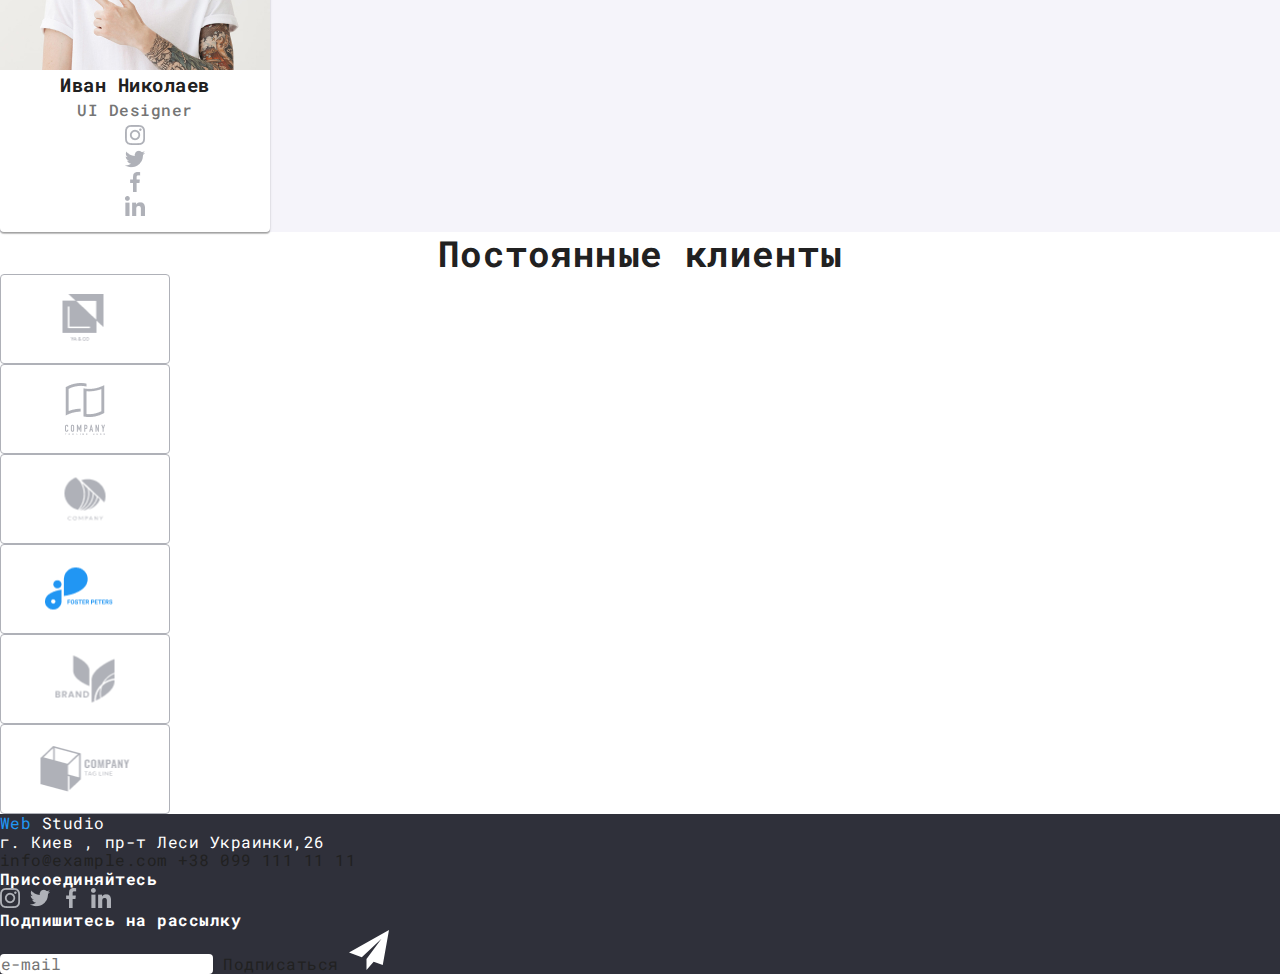
==== commit eb8f313e: "add social hover efect" ====
--- a/index.html
+++ b/index.html
@@ -113,10 +113,10 @@
                     <H3> Николай Кучеренко</H3>
                     <p lang="en">Product Designer</p>
                     <ul>
-                        <li><a href="https://instagram.com/" aria-label="Instagram" target="_blank" rel="noopener noreferrer"><img src="./images/instagram.png" alt="Instagram"></a></li>
-                        <li><a href="https://twitter.com/" aria-label="Twitter" target="_blank" rel="noopener noreferrer"><img src="./images/twitter.png" alt="Twitter"></a></li>
-                        <li><a href="https://facebook.com/" aria-label="Facebook" target="_blank" rel="noopener noreferrer"><img src="./images/facebook.png" alt="Facebook"></a></li>
-                        <li><a href="https://linkedin.com/" aria-label="Linkedin" target="_blank" rel="noopener noreferrer"><img src="./images/linkedin.png" alt="Linkedin"></a></li>
+                        <li><a href="https://instagram.com/" aria-label="Instagram" target="_blank" rel="noopener noreferrer"><img src="./images/instagram.png" class="social" alt="Instagram" title="Instagram social link"></a></li>
+                        <li><a href="https://twitter.com/" aria-label="Twitter" target="_blank" rel="noopener noreferrer"><img src="./images/twitter.png"       class="social" alt="Twitter" title="Twitter social link"></a></li>
+                        <li><a href="https://facebook.com/" aria-label="Facebook" target="_blank" rel="noopener noreferrer"><img src="./images/facebook.png"    class="social" alt="Facebook" title="Facebook social link"></a></li>
+                        <li><a href="https://linkedin.com/" aria-label="Linkedin" target="_blank" rel="noopener noreferrer"><img src="./images/linkedin.png"    class="social" alt="Linkedin" title="Linkedin social link"></a></li>
                     </ul>
             </div>
             </li>
@@ -125,10 +125,10 @@
                     <H3> Ольга Иванова</H3>
                     <p lang="en">Frontend Developer</p>
                     <ul>
-                        <li><a href="https://instagram.com/" aria-label="Instagram" target="_blank" rel="noopener noreferrer"><img src="./images/instagram.png" alt="Instagram"></a></li>
-                        <li><a href="https://twitter.com/" aria-label="Twitter" target="_blank" rel="noopener noreferrer"><img src="./images/twitter.png" alt="Twitter"></a></li>
-                        <li><a href="https://facebook.com/" aria-label="Facebook" target="_blank" rel="noopener noreferrer"><img src="./images/facebook.png" alt="Facebook"></a></li>
-                        <li><a href="https://linkedin.com/" aria-label="Linkedin" target="_blank" rel="noopener noreferrer"><img src="./images/linkedin.png" alt="Linkedin"></a></li>
+                        <li><a href="https://instagram.com/" aria-label="Instagram" target="_blank" rel="noopener noreferrer"><img src="./images/instagram.png" class="social" alt="Instagram" title="Instagram social link"></a></li>
+                        <li><a href="https://twitter.com/" aria-label="Twitter" target="_blank" rel="noopener noreferrer"><img src="./images/twitter.png"       class="social" alt="Twitter" title="Twitter social link"></a></li>
+                        <li><a href="https://facebook.com/" aria-label="Facebook" target="_blank" rel="noopener noreferrer"><img src="./images/facebook.png" class="social" alt="Facebook" title="Facebook social link"></a></li>
+                        <li><a href="https://linkedin.com/" aria-label="Linkedin" target="_blank" rel="noopener noreferrer"><img src="./images/linkedin.png" class="social" alt="Linkedin" title="Linkedin social link"></a></li>
                     </ul>
             </div></li>
             <li><div class="card">
@@ -136,10 +136,10 @@
                     <H3> Андрей Шевченко</H3>
                     <p lang="en">Marketing</p>
                     <ul>
-                        <li><a href="https://instagram.com/" aria-label="Instagram" target="_blank" rel="noopener noreferrer"><img src="./images/instagram.png" alt="Instagram"></a></li>
-                        <li><a href="https://twitter.com/" aria-label="Twitter" target="_blank" rel="noopener noreferrer"><img src="./images/twitter.png" alt="Twitter"></a></li>
-                        <li><a href="https://facebook.com/" aria-label="Facebook" target="_blank" rel="noopener noreferrer"><img src="./images/facebook.png" alt="Facebook"></a></li>
-                        <li><a href="https://linkedin.com/" aria-label="Linkedin" target="_blank" rel="noopener noreferrer"><img src="./images/linkedin.png" alt="Linkedin"></a></li>
+                        <li><a href="https://instagram.com/" aria-label="Instagram" target="_blank" rel="noopener noreferrer"><img src="./images/instagram.png" class="social" alt="Instagram" title="Instagram social link"></a></li>
+                        <li><a href="https://twitter.com/" aria-label="Twitter" target="_blank" rel="noopener noreferrer"><img src="./images/twitter.png" class="social" alt="Twitter" title="Twitter social link"></a></li>
+                        <li><a href="https://facebook.com/" aria-label="Facebook" target="_blank" rel="noopener noreferrer"><img src="./images/facebook.png" class="social" alt="Facebook" title="Facebook social link"></a></li>
+                        <li><a href="https://linkedin.com/" aria-label="Linkedin" target="_blank" rel="noopener noreferrer"><img src="./images/linkedin.png" class="social" alt="Linkedin" title="Linkedin social link"></a></li>
                     </ul>
             </div></li>
             <li><div class="card">
@@ -147,10 +147,10 @@
                 <H3> Иван Николаев</H3>
                 <p lang="en">UI Designer</p>
                 <ul>
-                    <li><a href="https://instagram.com/" aria-label="Instagram" target="_blank" rel="noopener noreferrer"><img src="./images/instagram.png" alt="Instagram"></a></li>
-                    <li><a href="https://twitter.com/" aria-label="Twitter" target="_blank" rel="noopener noreferrer"><img src="./images/twitter.png" alt="Twitter"></a></li>
-                    <li><a href="https://facebook.com/" aria-label="Facebook" target="_blank" rel="noopener noreferrer"><img src="./images/facebook.png" alt="Facebook"></a></li>
-                    <li><a href="https://linkedin.com/" aria-label="Linkedin" target="_blank" rel="noopener noreferrer"><img src="./images/linkedin.png" alt="Linkedin"></a></li>
+                    <li><a href="https://instagram.com/" aria-label="Instagram" target="_blank" rel="noopener noreferrer"><img src="./images/instagram.png" class="social" alt="Instagram" title="Instagram social link"></a></li>
+                    <li><a href="https://twitter.com/" aria-label="Twitter" target="_blank" rel="noopener noreferrer"><img src="./images/twitter.png" class="social" alt="Twitter" title="Twitter social link"></a></li>
+                    <li><a href="https://facebook.com/" aria-label="Facebook" target="_blank" rel="noopener noreferrer"><img src="./images/facebook.png" class="social" alt="Facebook" title="Facebook social link"></a></li>
+                    <li><a href="https://linkedin.com/" aria-label="Linkedin" target="_blank" rel="noopener noreferrer"><img src="./images/linkedin.png" class="social" alt="Linkedin" title="Linkedin social link"></a></li>
                 </ul>
             </div></li>
             </ul>
@@ -159,30 +159,32 @@
         <section class="clients" title="Clients">
             <h2 class="clients-h-text">Постоянные клиенты</h2>
             <ul>
-                <li class="clients-card"><a href="#" target="_blank" rel="noopener noreferrer"><img src="./images/cl_logo1.png" alt="Logo Clients"></a></li>
-                <li class="clients-card"><a href="#" target="_blank" rel="noopener noreferrer"><img src="./images/cl_logo2.png" alt="Logo Clients"></a></li>
-                <li class="clients-card"><a href="#" target="_blank" rel="noopener noreferrer"><img src="./images/cl_logo3.png" alt="Logo Clients"></a></li>
-                <li class="clients-card"><a href="#" target="_blank" rel="noopener noreferrer"><img src="./images/cl_logo4.png" alt="Logo Clients"></a></li>
-                <li class="clients-card"><a href="#" target="_blank" rel="noopener noreferrer"><img src="./images/cl_logo5.png" alt="Logo Clients"></a></li>
-                <li class="clients-card"><a href="#" target="_blank" rel="noopener noreferrer"><img src="./images/cl_logo6.png" alt="Logo Clients"></a></li>
+                <li class="clients-card"><a href="#" target="_blank" rel="noopener noreferrer"><img src="./images/cl_logo1.png" alt="Logo Clients" title="client"></a></li>
+                <li class="clients-card"><a href="#" target="_blank" rel="noopener noreferrer"><img src="./images/cl_logo2.png" alt="Logo Clients" title="client"></a></li>
+                <li class="clients-card"><a href="#" target="_blank" rel="noopener noreferrer"><img src="./images/cl_logo3.png" alt="Logo Clients" title="client"></a></li>
+                <li class="clients-card"><a href="#" target="_blank" rel="noopener noreferrer"><img src="./images/cl_logo4.png" alt="Logo Clients" title="client"></a></li>
+                <li class="clients-card"><a href="#" target="_blank" rel="noopener noreferrer"><img src="./images/cl_logo5.png" alt="Logo Clients" title="client"></a></li>
+                <li class="clients-card"><a href="#" target="_blank" rel="noopener noreferrer"><img src="./images/cl_logo6.png" alt="Logo Clients" title="client"></a></li>
             </ul>
 
         </section>
     </main>
 <!-- Нижня частина сайту -->
     <footer id="contacts">
-    <a href="index.html"  title="Main page"><span class="web">Web</span><span class="studio">Studio</span><br></a>
+    <a href="index.html"  title="Main page">
+        <span class="web">Web</span>
+        <span class="studio-down">Studio</span><br></a>
     <address>г. Киев , пр-т Леси Украинки,26</address>
     <a href="mailto:info@example.com">info@example.com</a> 
     <a href="tel:380991111111">+38 099 111 11 11</a>
     <h4>Присоединяйтесь</h4>
-        <a href="https://instagram.com/" target="_blank" rel="noopener noreferrer"><img src="./images/instagram.png" alt="Instagram"></a>
-        <a href="https://twitter.com/" target="_blank" rel="noopener noreferrer"><img src="./images/twitter.png" alt="Twitter"></a>
-        <a href="https://facebook.com/" target="_blank" rel="noopener noreferrer"><img src="./images/facebook.png" alt="Facebook"></a>
-        <a href="https://linkedin.com/" target="_blank" rel="noopener noreferrer"><img src="./images/linkedin.png" alt="Linkedin"></a>
+        <a href="https://instagram.com/" target="_blank" rel="noopener noreferrer"><img src="./images/instagram.png"class="social" alt="Instagram" title="Instagram social link"></a>
+        <a href="https://twitter.com/" target="_blank" rel="noopener noreferrer"><img src="./images/twitter.png"    class="social" alt="Twitter" title="Twitter social link"></a>
+        <a href="https://facebook.com/" target="_blank" rel="noopener noreferrer"><img src="./images/facebook.png"  class="social" alt="Facebook" title="Facebook ocial link"></a>
+        <a href="https://linkedin.com/" target="_blank" rel="noopener noreferrer"><img src="./images/linkedin.png"  class="social" alt="Linkedin" title="Linkedin social link"></a>
         <h4>Подпишитесь на рассылку</h4>
         <form action="/" id="usrform">
-            <input type="text" placeholder="e-mail" name="usrname">
+            <input type="text" placeholder="e-mail"class="inpt-mail" name="usrname">
             <span class="btn-subscribe"><a href="#">Подписаться <img src="./images/icon_telegram.svg" alt="icon telegram" width="40" height="40"></a></span>
         </form>
     </footer>
--- a/css/style.css
+++ b/css/style.css
@@ -12,6 +12,7 @@
   --body-color: #757575;
   --link-color: #2196f3;
   --light-color: #ffffff;
+  --footer-bgcolor: #2f303a;
 }
 
 body {
@@ -207,6 +208,12 @@
   color: var(--body-color);
 }
 
+.social:hover,
+.social:focus {
+  color: var(--link-color);
+  border: 1px solid var(--link-color);
+}
+
 .clients {
   text-align: center;
   letter-spacing: 0.03em;
@@ -236,6 +243,23 @@
   border: 1px solid var(--link-color);
 }
 
+footer {
+  left: 1px;
+  background: var(--footer-bgcolor);
+  color: var(--light-color);
+}
+
+.studio-down {
+  color: var(--light-color);
+}
+
 address {
   font-style: normal;
 }
+
+.inpt-mail {
+  border: 1px solid rgba(255, 255, 255, 0.3);
+  box-sizing: border-box;
+  box-shadow: 0px 4px 4px rgba(0, 0, 0, 0.15);
+  border-radius: 4px;
+}
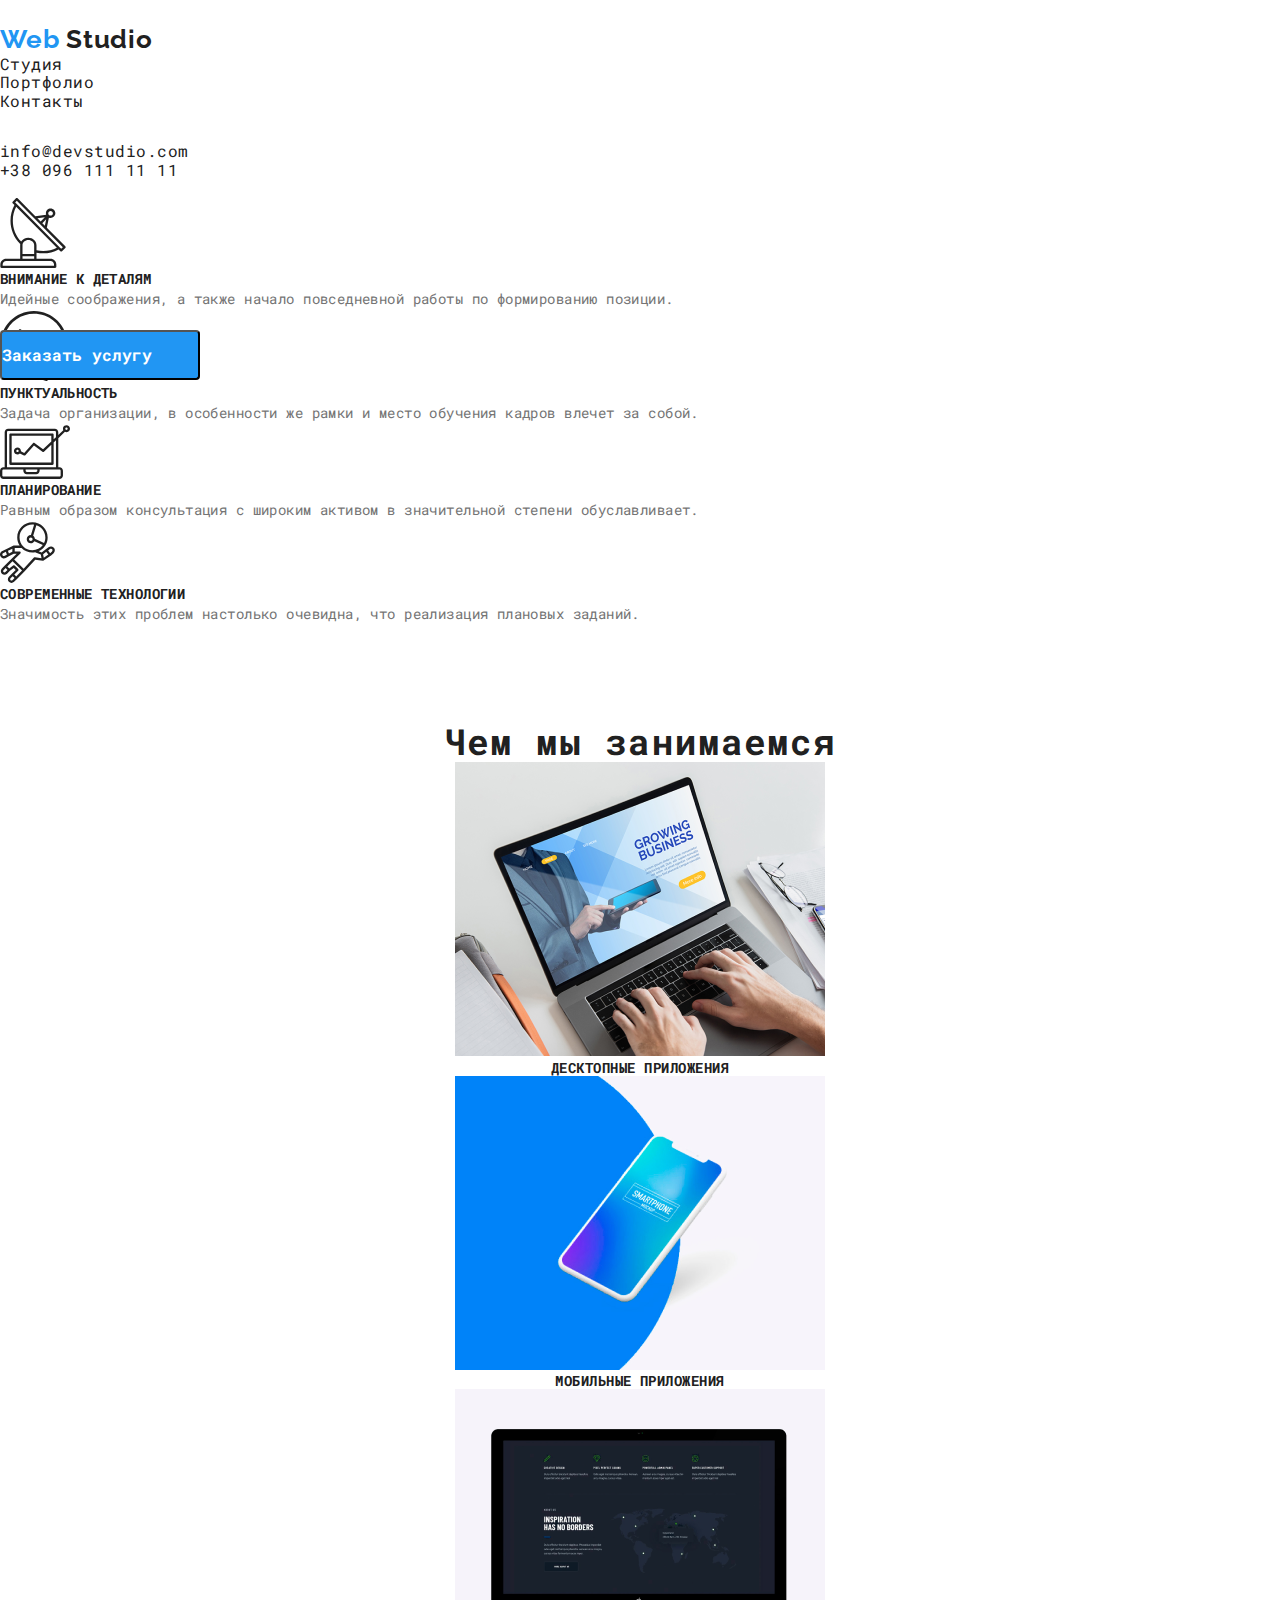
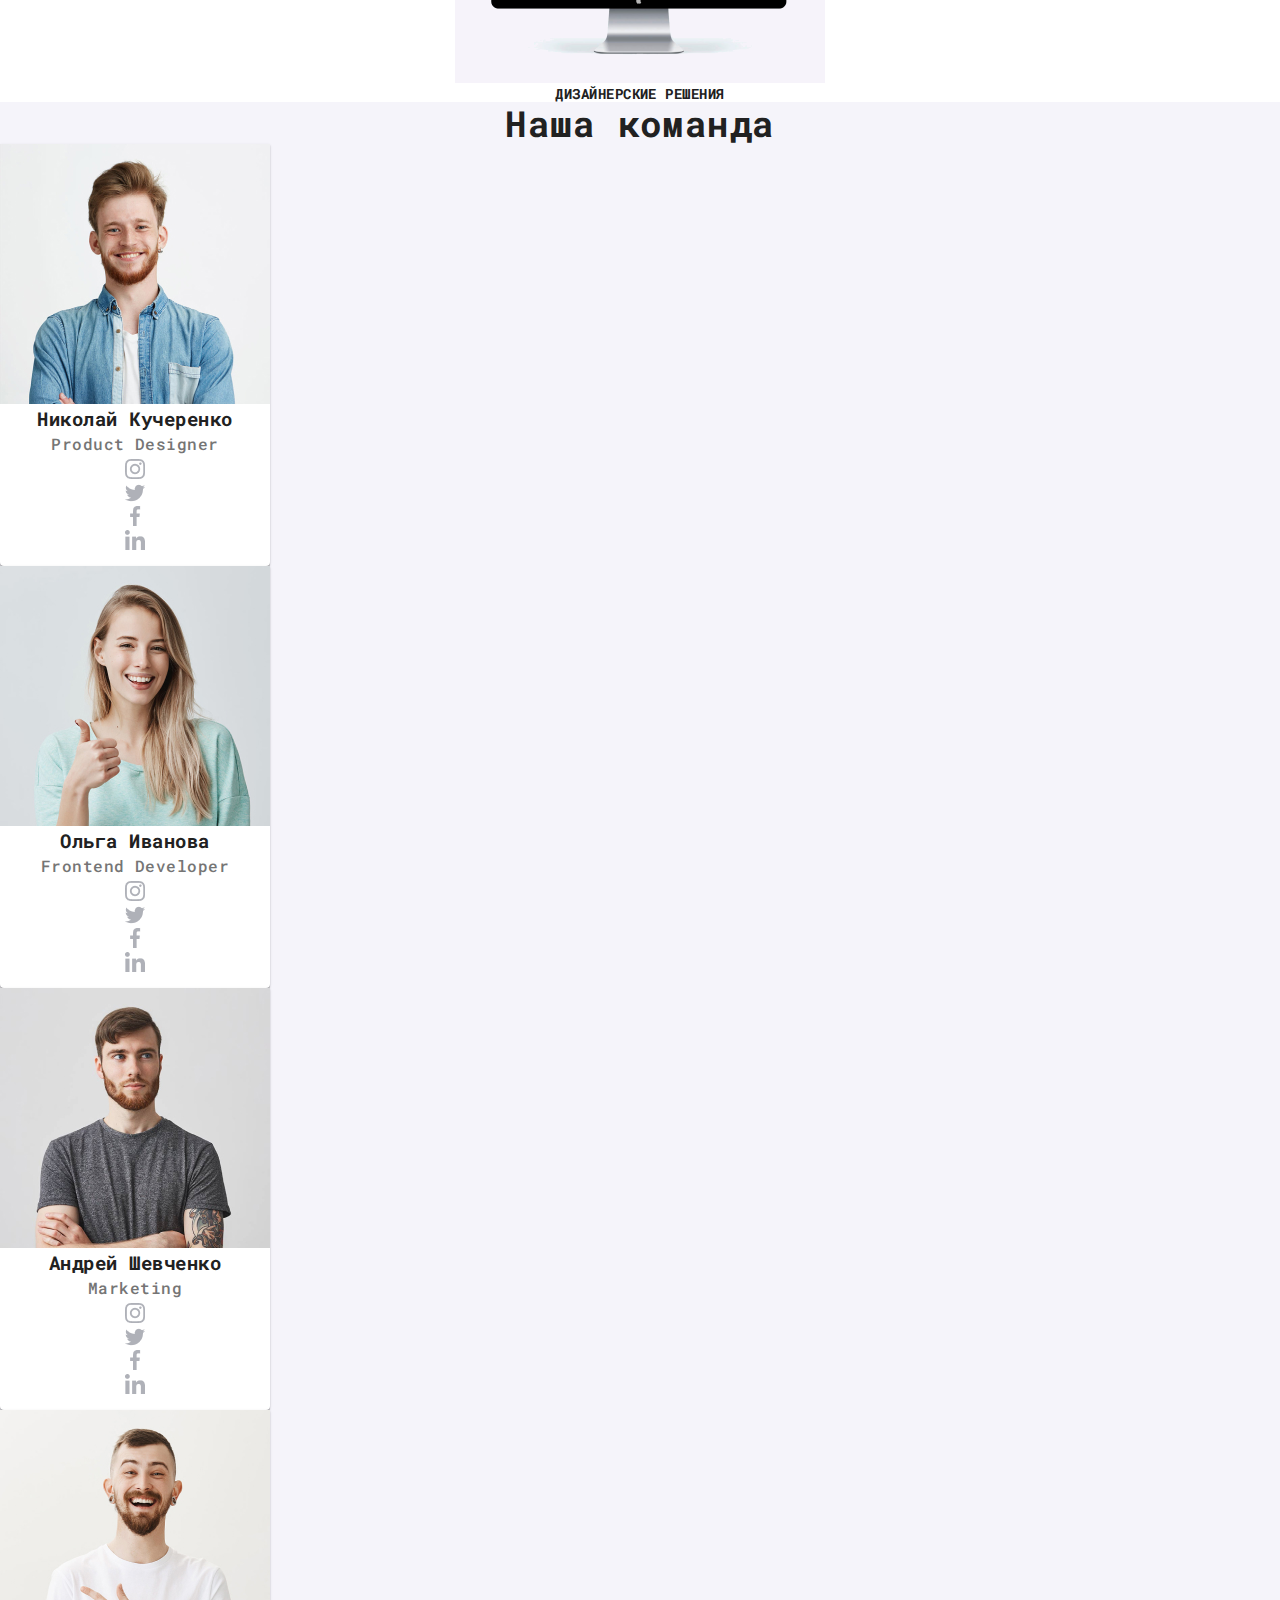
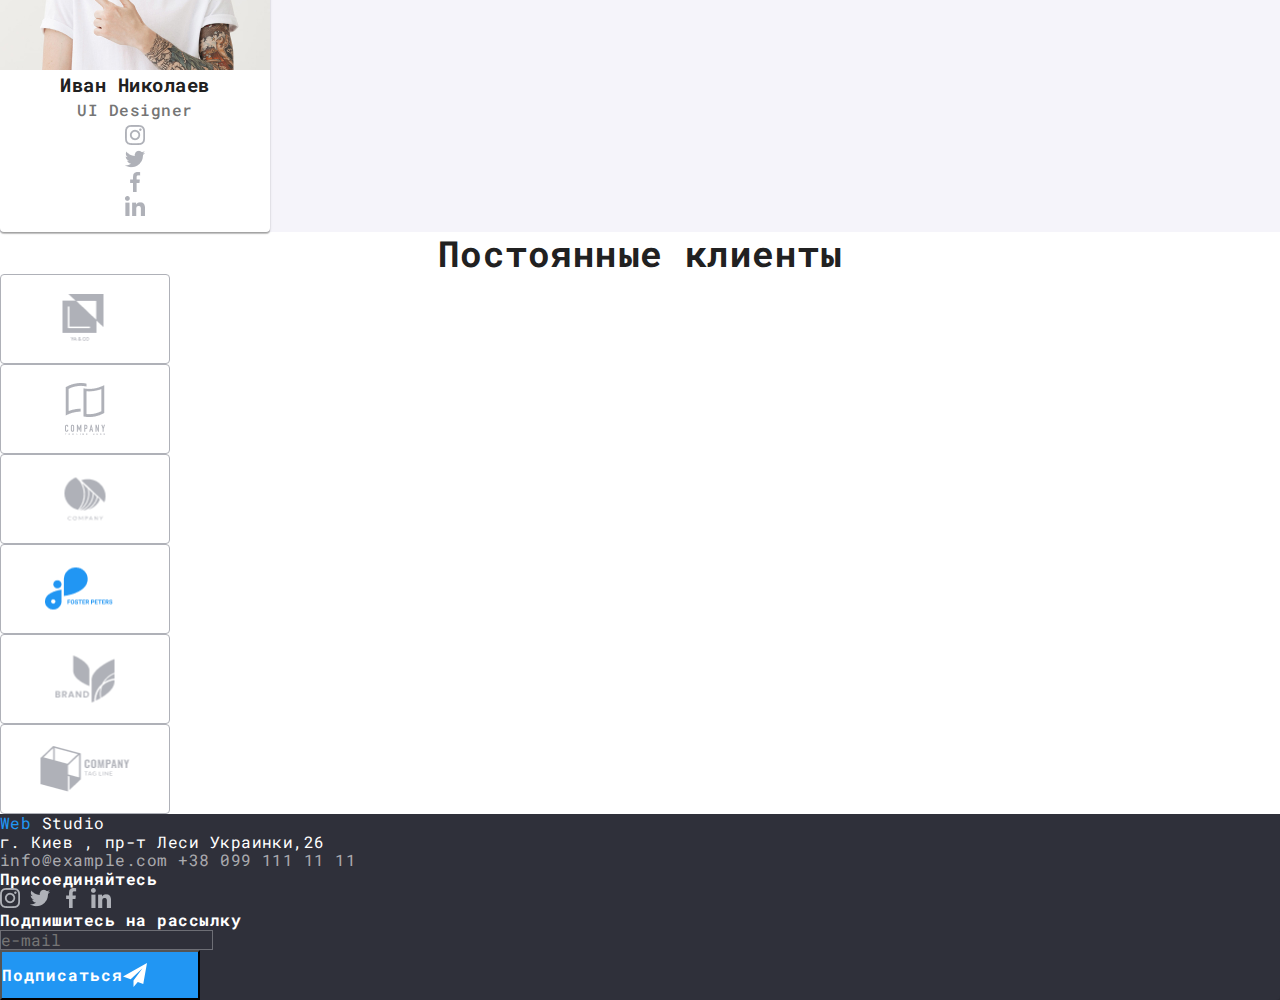
==== commit 7e778a3b: "make footer" ====
--- a/index.html
+++ b/index.html
@@ -175,8 +175,8 @@
         <span class="web">Web</span>
         <span class="studio-down">Studio</span><br></a>
     <address>г. Киев , пр-т Леси Украинки,26</address>
-    <a href="mailto:info@example.com">info@example.com</a> 
-    <a href="tel:380991111111">+38 099 111 11 11</a>
+    <a href="mailto:info@example.com" class="down-cont-link">info@example.com</a> 
+    <a href="tel:380991111111" class="down-cont-link">+38 099 111 11 11</a>
     <h4>Присоединяйтесь</h4>
         <a href="https://instagram.com/" target="_blank" rel="noopener noreferrer"><img src="./images/instagram.png"class="social" alt="Instagram" title="Instagram social link"></a>
         <a href="https://twitter.com/" target="_blank" rel="noopener noreferrer"><img src="./images/twitter.png"    class="social" alt="Twitter" title="Twitter social link"></a>
@@ -185,7 +185,7 @@
         <h4>Подпишитесь на рассылку</h4>
         <form action="/" id="usrform">
             <input type="text" placeholder="e-mail"class="inpt-mail" name="usrname">
-            <span class="btn-subscribe"><a href="#">Подписаться <img src="./images/icon_telegram.svg" alt="icon telegram" width="40" height="40"></a></span>
+            <button class="btn-subscribe">Подписаться <img src="./images/icon_telegram.svg" alt="icon telegram" width="24" height="24"></button>
         </form>
     </footer>
 </body>
--- a/css/style.css
+++ b/css/style.css
@@ -106,6 +106,8 @@
 }
 
 .btn-hero {
+  width: 200px;
+  height: 50px;
   font-weight: bold;
   font-size: 16px;
   line-height: 1.875;
@@ -257,9 +259,34 @@
   font-style: normal;
 }
 
+.down-cont-link {
+  color: rgba(255, 255, 255, 0.6);
+}
+
+form {
+  box-shadow: 0px 4px 4px rgba(0, 0, 0, 0.15);
+  border-radius: 4px;
+  position: relative;
+}
 .inpt-mail {
   border: 1px solid rgba(255, 255, 255, 0.3);
   box-sizing: border-box;
-  box-shadow: 0px 4px 4px rgba(0, 0, 0, 0.15);
-  border-radius: 4px;
-}
+  /* box-shadow: 0px 4px 4px rgba(0, 0, 0, 0.15);
+  border-radius: 4px; */
+  background: #2f303a;
+}
+
+.btn-subscribe {
+  width: 200px;
+  height: 50px;
+  color: var(--light-color);
+  background-color: var(--link-color);
+  font-style: normal;
+  font-weight: bold;
+  font-size: 16px;
+  line-height: 1.875;
+  display: flex;
+  align-items: center;
+  text-align: center;
+  letter-spacing: 0.06em;
+}
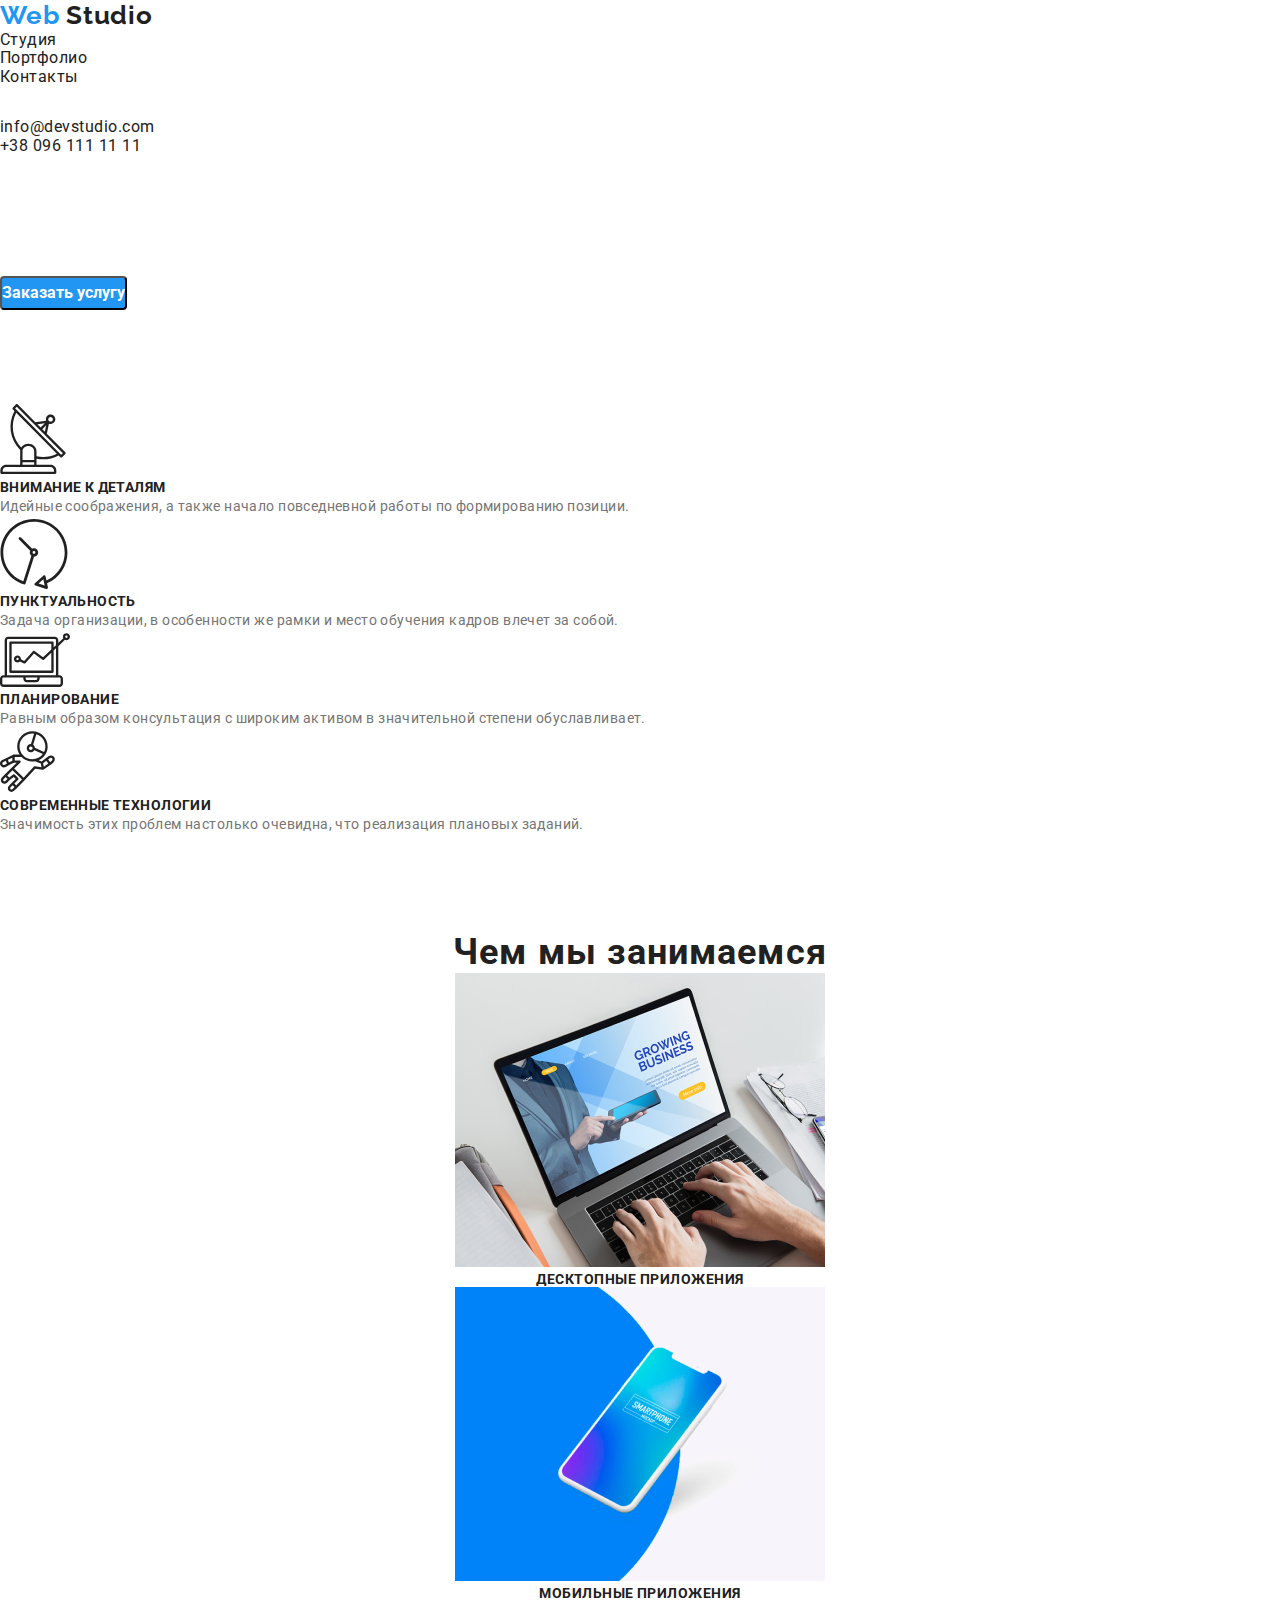
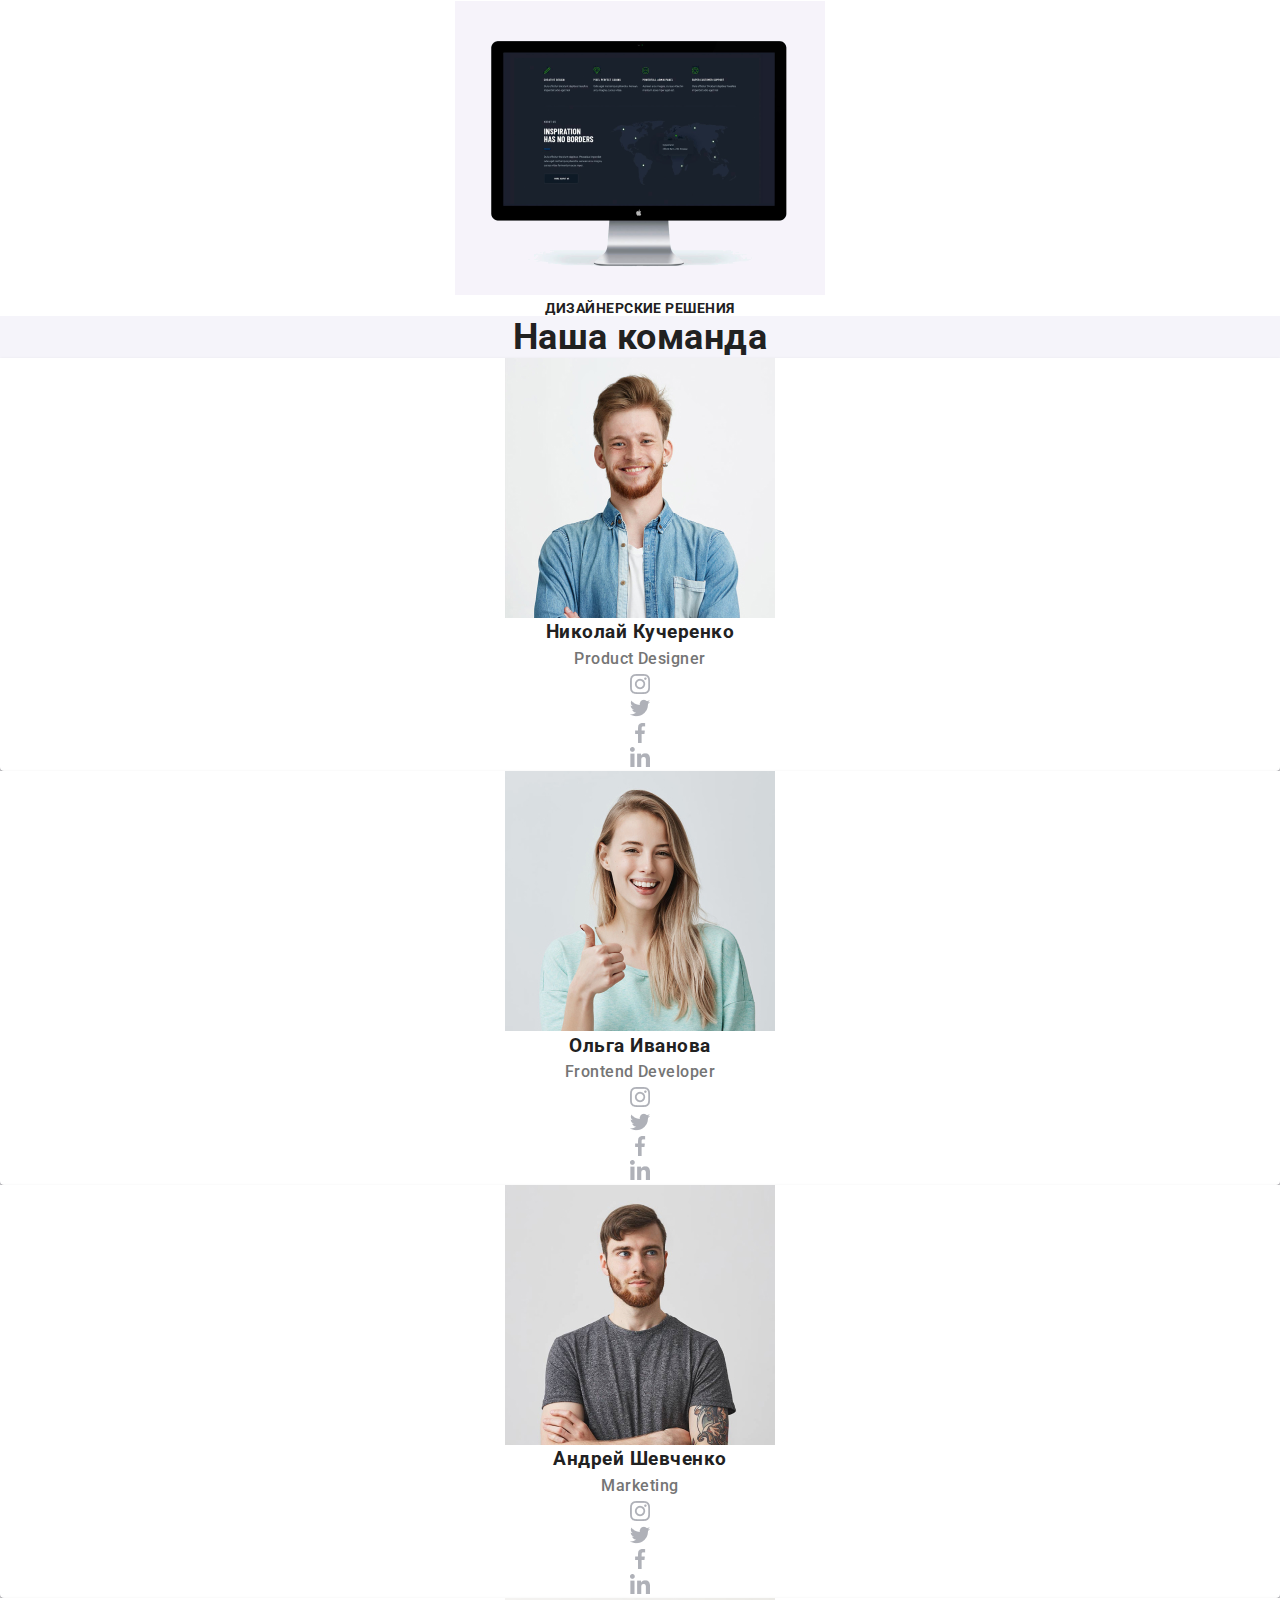
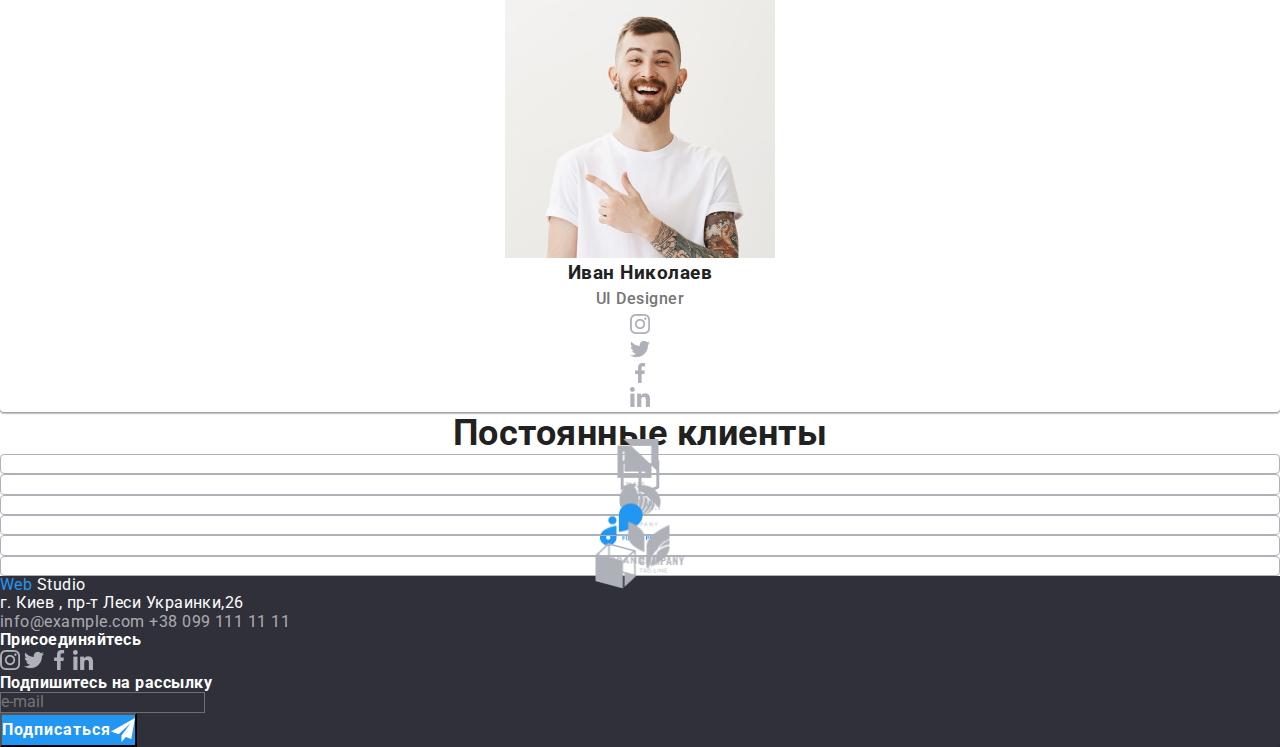
==== commit 09cfa453: "change font to 'Roboto', sans-serif; move hero to main commented hight and width" ====
--- a/index.html
+++ b/index.html
@@ -5,7 +5,9 @@
     <meta name="viewport" content="width=device-width, initial-scale=1.0" />
     <meta http-equiv="X-UA-Compatible" content="ie=edge" />
     <link rel="icon" href="./favicon.ico" type="image/x-icon">
-    <link href="https://fonts.googleapis.com/css2?family=Raleway:wght@700&family=Roboto+Mono:wght@400;700&display=swap" rel="stylesheet">
+    <link href="https://fonts.googleapis.com/css2?family=Raleway:wght@700&family=Roboto:wght@500&display=swap" rel="stylesheet">
+    
+    <!-- <link href="https://fonts.googleapis.com/css2?family=Roboto:wght@500&display=swap" rel="stylesheet"> -->
     <link rel="stylesheet" href="./css/normalize.css">
     <link rel="stylesheet" href="./css/style.css">
     <title>Web Studio</title>
@@ -31,17 +33,19 @@
             <li><a href="tel:+380961111111">+38 096 111 11 11</a></li>
         </ul>
     </nav>
-    <!-- розділ hero -->
-    <section class="hero" title="Order a service">
-        <!-- Тут буде стилями реалізований малюнок фону  Header_img.png-->
-        <div class="wrapper">
-            <h1 class="hero-high-text">Эффективные решения для вашего бизнеса</h1>
-            <button class="btn-hero">Заказать услугу</button>
-        </div>
-    </section>
+
+
    </header>
    <!-- Основний контент -->
     <main>
+        <!-- розділ hero -->
+        <section class="hero" title="Order a service">
+            <!-- Тут буде стилями реалізований малюнок фону  Header_img.png-->
+            <div class="wrapper">
+                <h1 class="hero-high-text">Эффективные решения для вашего бизнеса</h1>
+                <button class="btn-hero">Заказать услугу</button>
+            </div>
+        </section>
         <!-- розділ benefits -->
         <section class="benefits" title="Benefits">
             <div class="rectangle1">
@@ -178,13 +182,13 @@
     <a href="mailto:info@example.com" class="down-cont-link">info@example.com</a> 
     <a href="tel:380991111111" class="down-cont-link">+38 099 111 11 11</a>
     <h4>Присоединяйтесь</h4>
-        <a href="https://instagram.com/" target="_blank" rel="noopener noreferrer"><img src="./images/instagram.png"class="social" alt="Instagram" title="Instagram social link"></a>
+        <a href="https://instagram.com/" target="_blank" rel="noopener noreferrer"><img src="./images/instagram.png" class="social" alt="Instagram" title="Instagram social link"></a>
         <a href="https://twitter.com/" target="_blank" rel="noopener noreferrer"><img src="./images/twitter.png"    class="social" alt="Twitter" title="Twitter social link"></a>
         <a href="https://facebook.com/" target="_blank" rel="noopener noreferrer"><img src="./images/facebook.png"  class="social" alt="Facebook" title="Facebook ocial link"></a>
         <a href="https://linkedin.com/" target="_blank" rel="noopener noreferrer"><img src="./images/linkedin.png"  class="social" alt="Linkedin" title="Linkedin social link"></a>
         <h4>Подпишитесь на рассылку</h4>
         <form action="/" id="usrform">
-            <input type="text" placeholder="e-mail"class="inpt-mail" name="usrname">
+            <input type="text" placeholder="e-mail" class="inpt-mail" name="usrname">
             <button class="btn-subscribe">Подписаться <img src="./images/icon_telegram.svg" alt="icon telegram" width="24" height="24"></button>
         </form>
     </footer>
--- a/css/style.css
+++ b/css/style.css
@@ -2,21 +2,22 @@
   margin: 0;
   padding: 0;
 }
+/* *[ Index page style ]* */
 
 /* font-family: 'Raleway', sans-serif;
-font-family: 'Roboto Mono', monospace; */
+font-family: 'Roboto', sans-serif; */
 
 :root {
-  --accent-color: red;
   --dark-color: #212121;
   --body-color: #757575;
   --link-color: #2196f3;
   --light-color: #ffffff;
   --footer-bgcolor: #2f303a;
+  --bkg-lite-color: #f5f4fa;
 }
 
 body {
-  font-family: "Roboto Mono", monospace;
+  font-family: "Roboto", sans-serif;
   font-style: normal;
   font-weight: normal;
   letter-spacing: 0.03em;
@@ -34,14 +35,12 @@
 }
 
 header {
-  width: 1600px;
+  /* width: 1600px;
   height: 80px;
   left: 0px;
   top: 0px;
   margin-top: 24px;
-  margin-bottom: 24px;
-
-  /* background: #ffffff; */
+  margin-bottom: 24px; */
 }
 
 .nav {
@@ -56,7 +55,6 @@
   font-size: 26px;
   line-height: 1.192;
   letter-spacing: 0.03em;
-  /* position: absolute; */
   left: 215px;
   top: 24px;
 }
@@ -71,8 +69,8 @@
 
 .list {
   list-style: none;
-  left: 453px;
-  top: 32px;
+  /* left: 453px;
+  top: 32px; */
 }
 
 .link-contact {
@@ -81,17 +79,17 @@
 }
 
 .hero {
-  position: absolute;
+  /* position: absolute;
   width: 1600px;
   height: 600px;
   margin-bottom: 94px;
-  left: 0px;
+  left: 0px; */
   /* top: 80px; */
   /* background: rgba(47, 48, 58, 0.8); */
 }
 
 .wrapper {
-  font-family: "Roboto Mono", monospace;
+  font-family: "Roboto", sans-serif;
   font-style: normal;
   letter-spacing: 0.06em;
   text-align: center;
@@ -106,8 +104,8 @@
 }
 
 .btn-hero {
-  width: 200px;
-  height: 50px;
+  /* width: 200px;
+  height: 50px; */
   font-weight: bold;
   font-size: 16px;
   line-height: 1.875;
@@ -146,7 +144,7 @@
   left: 215px;
   top: 774px; */
 
-  background: #f5f4fa;
+  background: var(--bkg-lite-color);
   border-radius: 4px;
 }
 
@@ -174,7 +172,7 @@
   height: 702px;
   left: 0px;
   top: 1599px; */
-  background: #f5f4fa;
+  background: var(--bkg-lite-color);
 
   text-align: center;
   letter-spacing: 0.03em;
@@ -182,7 +180,7 @@
 
 .team-h-text,
 .clients-h-text {
-  font-family: "Roboto Mono", monospace;
+  font-family: "Roboto", sans-serif;
   font-style: normal;
   font-weight: bold;
   font-size: 36px;
@@ -193,12 +191,12 @@
 }
 
 .card {
-  width: 270px;
-  height: 422px;
+  /* width: 270px;
+  height: 422px; */
   /* margin-top: 180px;
   margin-bottom: 256px; */
 
-  background: #ffffff;
+  background: var(--light-color);
   box-shadow: 0px 2px 1px rgba(0, 0, 0, 0.2), 0px 1px 1px rgba(0, 0, 0, 0.14), 0px 1px 3px rgba(0, 0, 0, 0.12);
   border-radius: 0px 0px 4px 4px;
 }
@@ -222,8 +220,8 @@
 }
 
 .clients-card {
-  width: 170px;
-  height: 90px;
+  /* width: 170px;
+  height: 90px; */
   border: 1px solid #afb1b8;
   box-sizing: border-box;
   border-radius: 4px;
@@ -273,12 +271,12 @@
   box-sizing: border-box;
   /* box-shadow: 0px 4px 4px rgba(0, 0, 0, 0.15);
   border-radius: 4px; */
-  background: #2f303a;
+  background: var(--footer-bgcolor);
 }
 
 .btn-subscribe {
-  width: 200px;
-  height: 50px;
+  /* width: 200px;
+  height: 50px; */
   color: var(--light-color);
   background-color: var(--link-color);
   font-style: normal;
@@ -290,3 +288,51 @@
   text-align: center;
   letter-spacing: 0.06em;
 }
+
+/* *[ Portfolio page style ]* */
+.gallery {
+}
+
+.btn-gallery {
+  /* margin-top: 174px;
+  width: 128px;
+  height: 38px; */
+  background: var(--bkg-lite-color);
+  border-radius: 4px;
+  font-weight: 500;
+  font-size: 16px;
+  line-height: 1.625;
+  letter-spacing: 0.03em;
+  color: var(--dark-color);
+}
+
+.gallery-list {
+  margin-top: 262px;
+}
+
+.card-gallery {
+  /* width: 370px;
+  height: 404px; */
+  background: var(--light-color);
+  border: 1px solid #eeeeee;
+  box-sizing: border-box;
+  box-shadow: 1px 4px 6px rgba(0, 0, 0, 0.16), 0px 4px 4px rgba(0, 0, 0, 0.06), 0px 1px 1px rgba(0, 0, 0, 0.12);
+}
+
+.card-gallery h2 {
+  font-size: 18px;
+  line-height: 2;
+  letter-spacing: 0.06em;
+  color: var(--dark-color);
+}
+
+.card-gallery p {
+  font-weight: normal;
+  font-size: 16px;
+  line-height: 1.875;
+  letter-spacing: 0.03em;
+  color: var(--body-color);
+}
+.gallery-txt {
+  color: var(--light-color);
+}
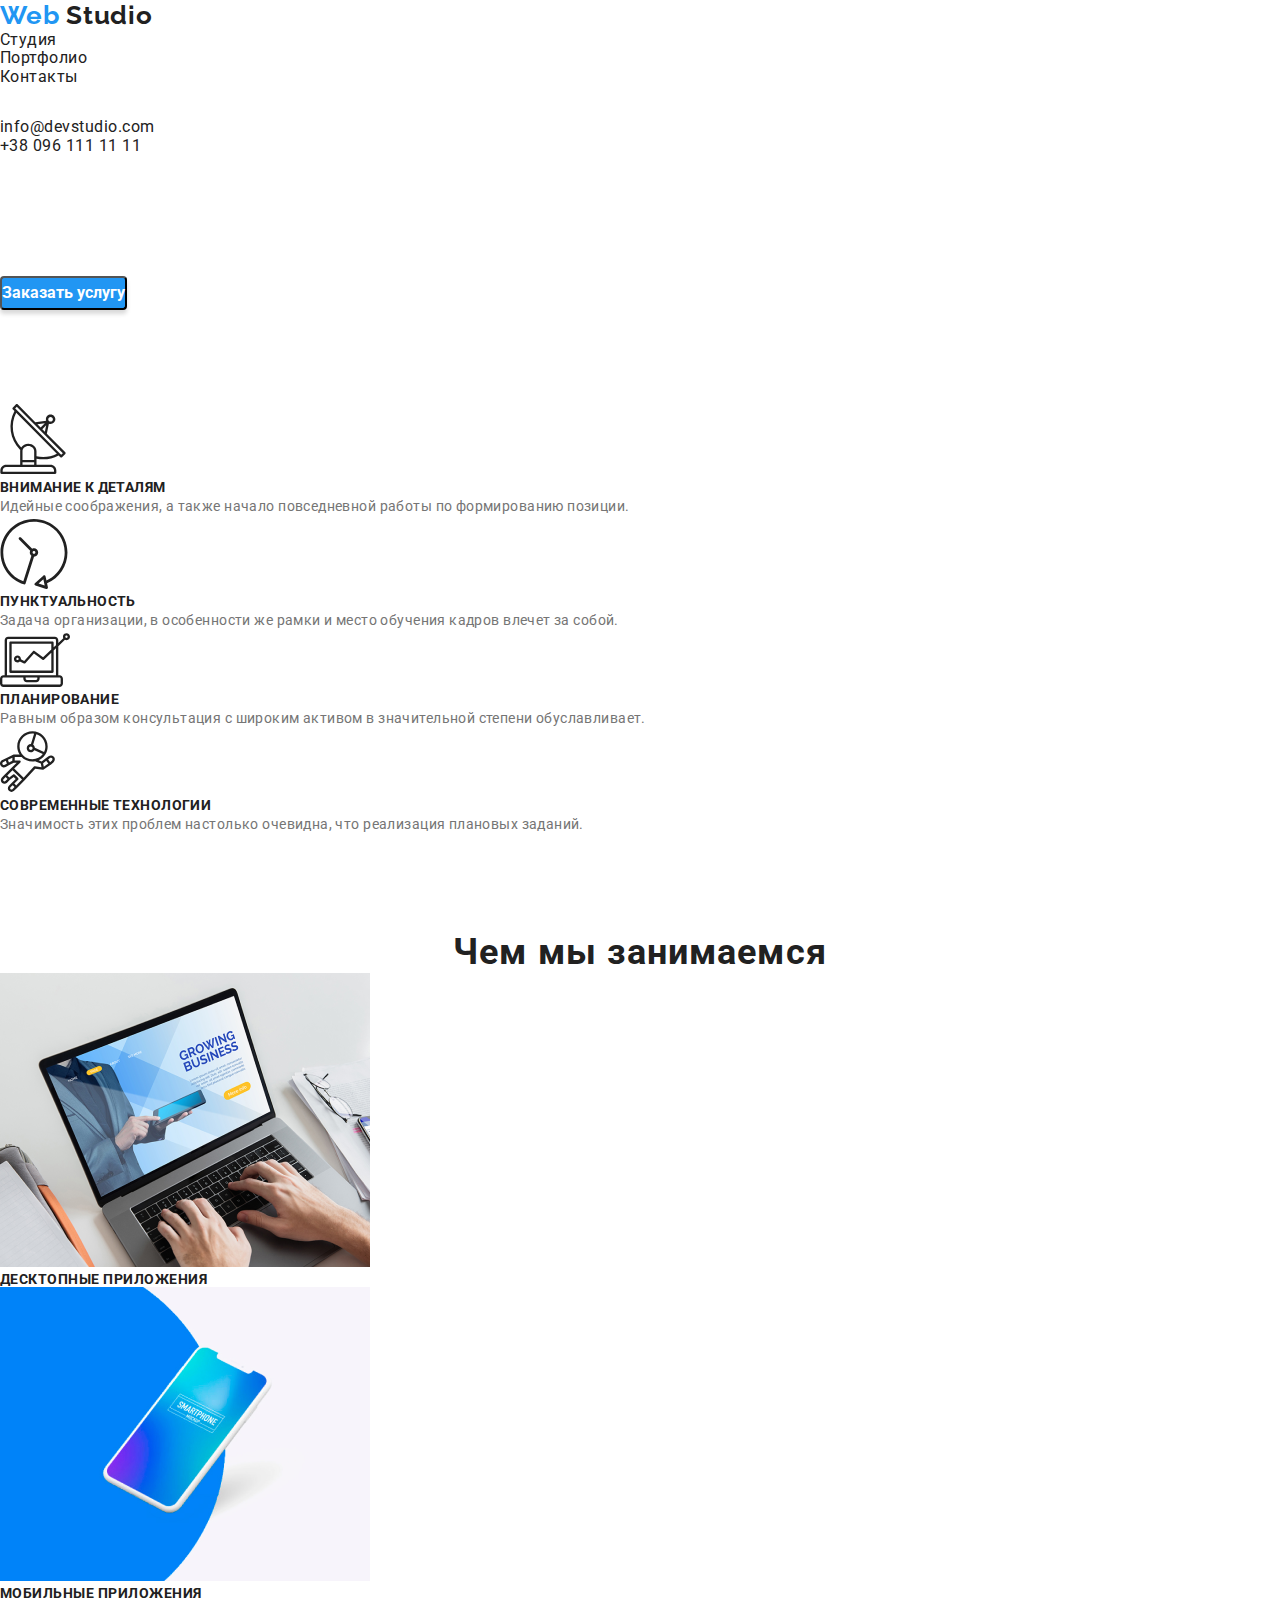
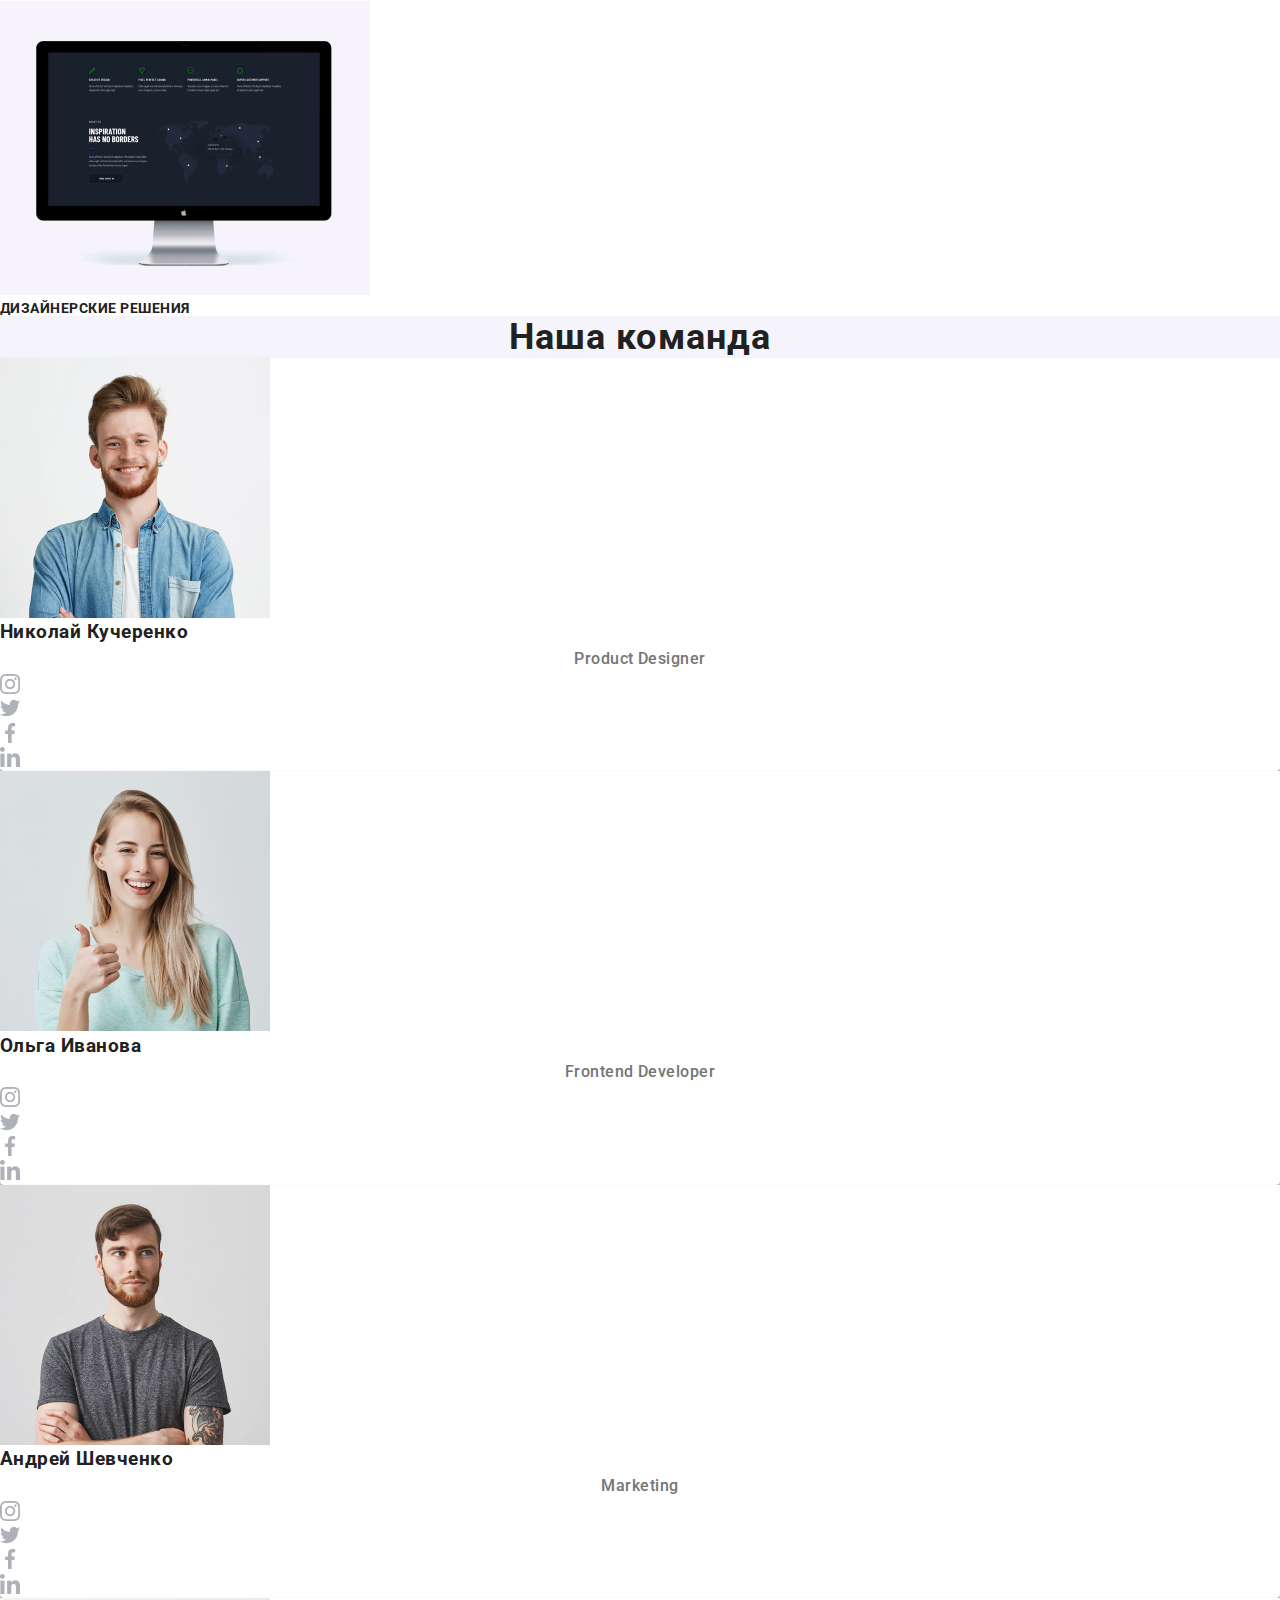
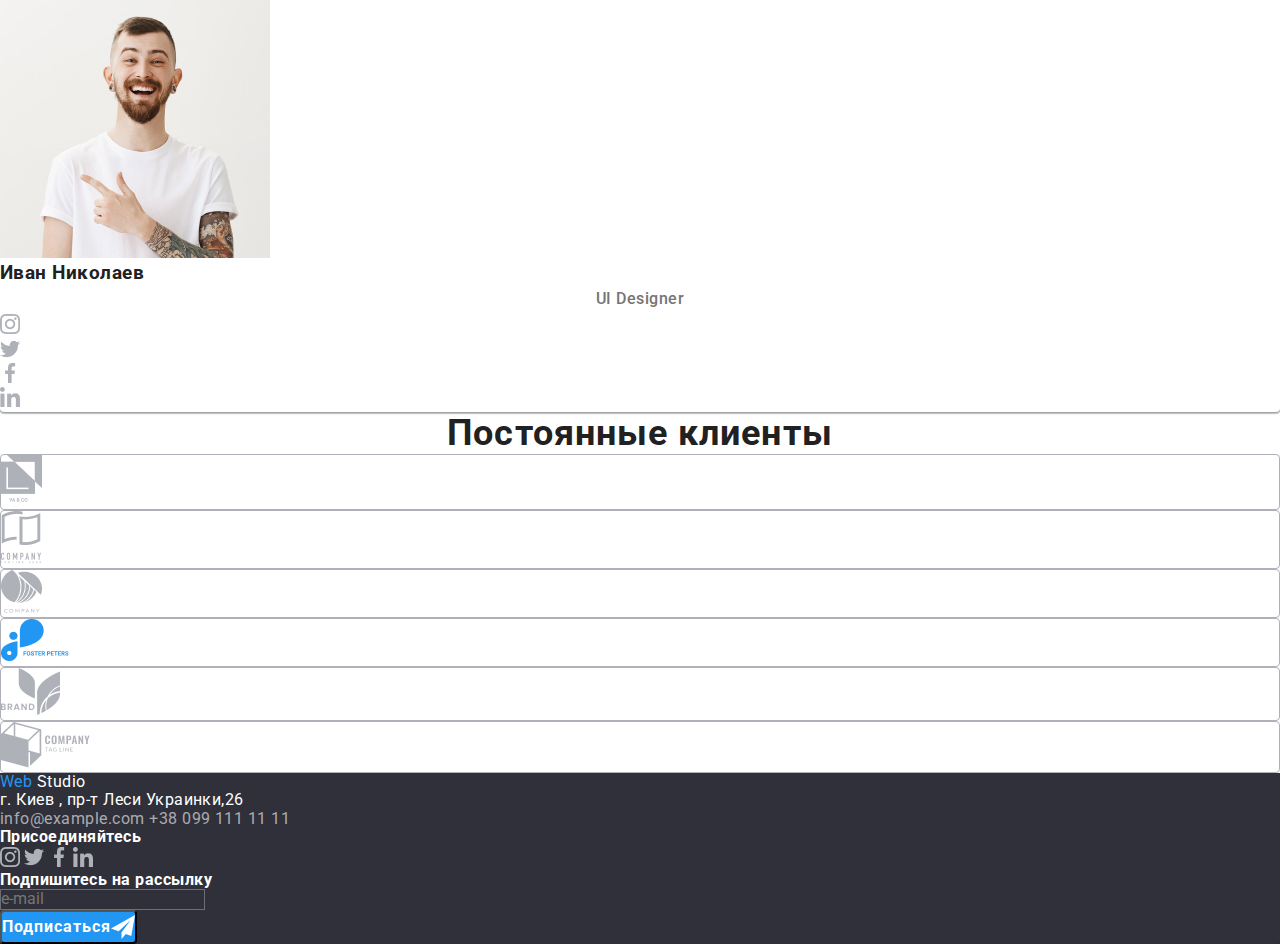
==== commit cb6e09b6: "fix center and add hover btn to portfolio" ====
--- a/index.html
+++ b/index.html
@@ -5,9 +5,7 @@
     <meta name="viewport" content="width=device-width, initial-scale=1.0" />
     <meta http-equiv="X-UA-Compatible" content="ie=edge" />
     <link rel="icon" href="./favicon.ico" type="image/x-icon">
-    <link href="https://fonts.googleapis.com/css2?family=Raleway:wght@700&family=Roboto:wght@500&display=swap" rel="stylesheet">
-    
-    <!-- <link href="https://fonts.googleapis.com/css2?family=Roboto:wght@500&display=swap" rel="stylesheet"> -->
+    <link href="https://fonts.googleapis.com/css2?family=Raleway:wght@700&family=Roboto:wght@400;500;700&display=swap" rel="stylesheet">
     <link rel="stylesheet" href="./css/normalize.css">
     <link rel="stylesheet" href="./css/style.css">
     <title>Web Studio</title>
@@ -93,19 +91,22 @@
         </section>
         <!-- розділ we-do -->
         <section class="we-do" title="What we do?">
-            <h2>Чем мы занимаемся</h2>
-            <figure>
-                <img src="./images/box1.png" alt="Зображення ноутбука">
-                    <figcaption>Десктопные приложения</figcaption>
-            </figure>
-            <figure>
-                <img src="./images/box2.png" alt="Зображення мобільного">
-                    <figcaption>Мобильные приложения</figcaption>
-            </figure>
-            <figure>
-                <img src="./images/box3.png" alt="Зображення монітора">
-                    <figcaption>Дизайнерские решения</figcaption>
-            </figure>
+            <h2 class="we-do-h-text">Чем мы занимаемся</h2>
+            <div class="we-do-group">
+                <figure class="we-do-fig">
+                    <img src="./images/box1.png" alt="Зображення ноутбука">
+                        <figcaption class="we-do-cap">Десктопные приложения</figcaption>
+                </figure>
+            </div>
+                <figure class="we-do-fig">
+                    <img src="./images/box2.png" alt="Зображення мобільного">
+                        <figcaption>Мобильные приложения</figcaption>
+                </figure>
+                <figure class="we-do-fig">
+                    <img src="./images/box3.png" alt="Зображення монітора">
+                        <figcaption>Дизайнерские решения</figcaption>
+                </figure>
+            
         </section>
         <!-- розділ team -->
         <section class="team" title="Team">
@@ -162,15 +163,16 @@
         <!-- розділ сlients -->
         <section class="clients" title="Clients">
             <h2 class="clients-h-text">Постоянные клиенты</h2>
+            <div class="clients-cont">
             <ul>
-                <li class="clients-card"><a href="#" target="_blank" rel="noopener noreferrer"><img src="./images/cl_logo1.png" alt="Logo Clients" title="client"></a></li>
-                <li class="clients-card"><a href="#" target="_blank" rel="noopener noreferrer"><img src="./images/cl_logo2.png" alt="Logo Clients" title="client"></a></li>
-                <li class="clients-card"><a href="#" target="_blank" rel="noopener noreferrer"><img src="./images/cl_logo3.png" alt="Logo Clients" title="client"></a></li>
-                <li class="clients-card"><a href="#" target="_blank" rel="noopener noreferrer"><img src="./images/cl_logo4.png" alt="Logo Clients" title="client"></a></li>
-                <li class="clients-card"><a href="#" target="_blank" rel="noopener noreferrer"><img src="./images/cl_logo5.png" alt="Logo Clients" title="client"></a></li>
-                <li class="clients-card"><a href="#" target="_blank" rel="noopener noreferrer"><img src="./images/cl_logo6.png" alt="Logo Clients" title="client"></a></li>
+                <li class="clients-card"><div class="clients-logo"><a href="#" target="_blank" rel="noopener noreferrer"><img src="./images/cl_logo1.png" alt="Logo Clients" title="client"></a></div></li>
+                <li class="clients-card"><div class="clients-logo"><a href="#" target="_blank" rel="noopener noreferrer"><img src="./images/cl_logo2.png" alt="Logo Clients" title="client"></a></div></li>
+                <li class="clients-card"><div class="clients-logo"><a href="#" target="_blank" rel="noopener noreferrer"><img src="./images/cl_logo3.png" alt="Logo Clients" title="client"></a></div></li>
+                <li class="clients-card"><div class="clients-logo"><a href="#" target="_blank" rel="noopener noreferrer"><img src="./images/cl_logo4.png" alt="Logo Clients" title="client"></a></div></li>
+                <li class="clients-card"><div class="clients-logo"><a href="#" target="_blank" rel="noopener noreferrer"><img src="./images/cl_logo5.png" alt="Logo Clients" title="client"></a></div></li>
+                <li class="clients-card"><div class="clients-logo"><a href="#" target="_blank" rel="noopener noreferrer"><img src="./images/cl_logo6.png" alt="Logo Clients" title="client"></a></div></li>
             </ul>
-
+            </div>
         </section>
     </main>
 <!-- Нижня частина сайту -->
--- a/css/style.css
+++ b/css/style.css
@@ -112,9 +112,18 @@
   display: flex;
   align-items: center;
   color: var(--light-color);
-
-  border-radius: 4px;
+  border-radius: 4px;
+  box-shadow: 0px 4px 4px rgba(0, 0, 0, 0.15);
   background: var(--link-color);
+}
+
+.btn-hero:hover,
+.btn-hero:focus,
+.btn-subscribe:hover,
+.btn-subscribe:focus {
+  background: var(--link-color);
+  border-radius: 4px;
+  box-shadow: 0px 4px 4px var(--link-color);
 }
 
 .benefits {
@@ -150,34 +159,25 @@
 
 .we-do {
   font-weight: bold;
-  text-align: center;
-  letter-spacing: 0.03em;
-}
-
-.we-do h2 {
-  font-size: 36px;
-  line-height: 1.167;
-  letter-spacing: 0.03em;
-}
-
-.we-do figcaption {
+
+  letter-spacing: 0.03em;
+}
+
+.we-do-group {
+  position: relative;
+}
+
+.we-do-fig figcaption {
   font-size: 14px;
   line-height: 1.143;
   text-transform: uppercase;
 }
 
 .team {
-  /* position: absolute;
-  width: 1600px;
-  height: 702px;
-  left: 0px;
-  top: 1599px; */
   background: var(--bkg-lite-color);
-
-  text-align: center;
-  letter-spacing: 0.03em;
-}
-
+}
+
+.we-do-h-text,
 .team-h-text,
 .clients-h-text {
   font-family: "Roboto", sans-serif;
@@ -186,6 +186,8 @@
   font-size: 36px;
   line-height: 1.167;
   color: var(--dark-color);
+  text-align: center;
+  letter-spacing: 0.03em;
   /* margin-top: 94px;
   margin-bottom: 50px; */
 }
@@ -195,7 +197,6 @@
   height: 422px; */
   /* margin-top: 180px;
   margin-bottom: 256px; */
-
   background: var(--light-color);
   box-shadow: 0px 2px 1px rgba(0, 0, 0, 0.2), 0px 1px 1px rgba(0, 0, 0, 0.14), 0px 1px 3px rgba(0, 0, 0, 0.12);
   border-radius: 0px 0px 4px 4px;
@@ -206,6 +207,7 @@
   font-size: 16px;
   line-height: 1.875;
   color: var(--body-color);
+  text-align: center;
 }
 
 .social:hover,
@@ -215,7 +217,6 @@
 }
 
 .clients {
-  text-align: center;
   letter-spacing: 0.03em;
 }
 
@@ -230,11 +231,11 @@
 
 .clients-card img {
   /* Центрування в блоці ає бути в батьківському position: relative */
-  position: absolute;
+  /* position: absolute;
   top: 50%;
   left: 50%;
   margin-right: -50%;
-  transform: translate(-50%, -50%);
+  transform: translate(-50%, -50%); */
 }
 
 .clients-card:hover,
@@ -287,10 +288,26 @@
   align-items: center;
   text-align: center;
   letter-spacing: 0.06em;
+  border-radius: 4px;
+  box-shadow: 0px 4px 4px rgba(0, 0, 0, 0.15);
 }
 
 /* *[ Portfolio page style ]* */
 .gallery {
+}
+
+.btn-gal-group {
+}
+
+.btn {
+  background: var(--bkg-lite-color);
+  border-radius: 4px;
+}
+
+.btn:hover,
+.btn:focus {
+  background: var(--link-color);
+  border: 1px solid var(--link-color);
 }
 
 .btn-gallery {
@@ -299,6 +316,7 @@
   height: 38px; */
   background: var(--bkg-lite-color);
   border-radius: 4px;
+  border-color: var(--bkg-lite-color);
   font-weight: 500;
   font-size: 16px;
   line-height: 1.625;
